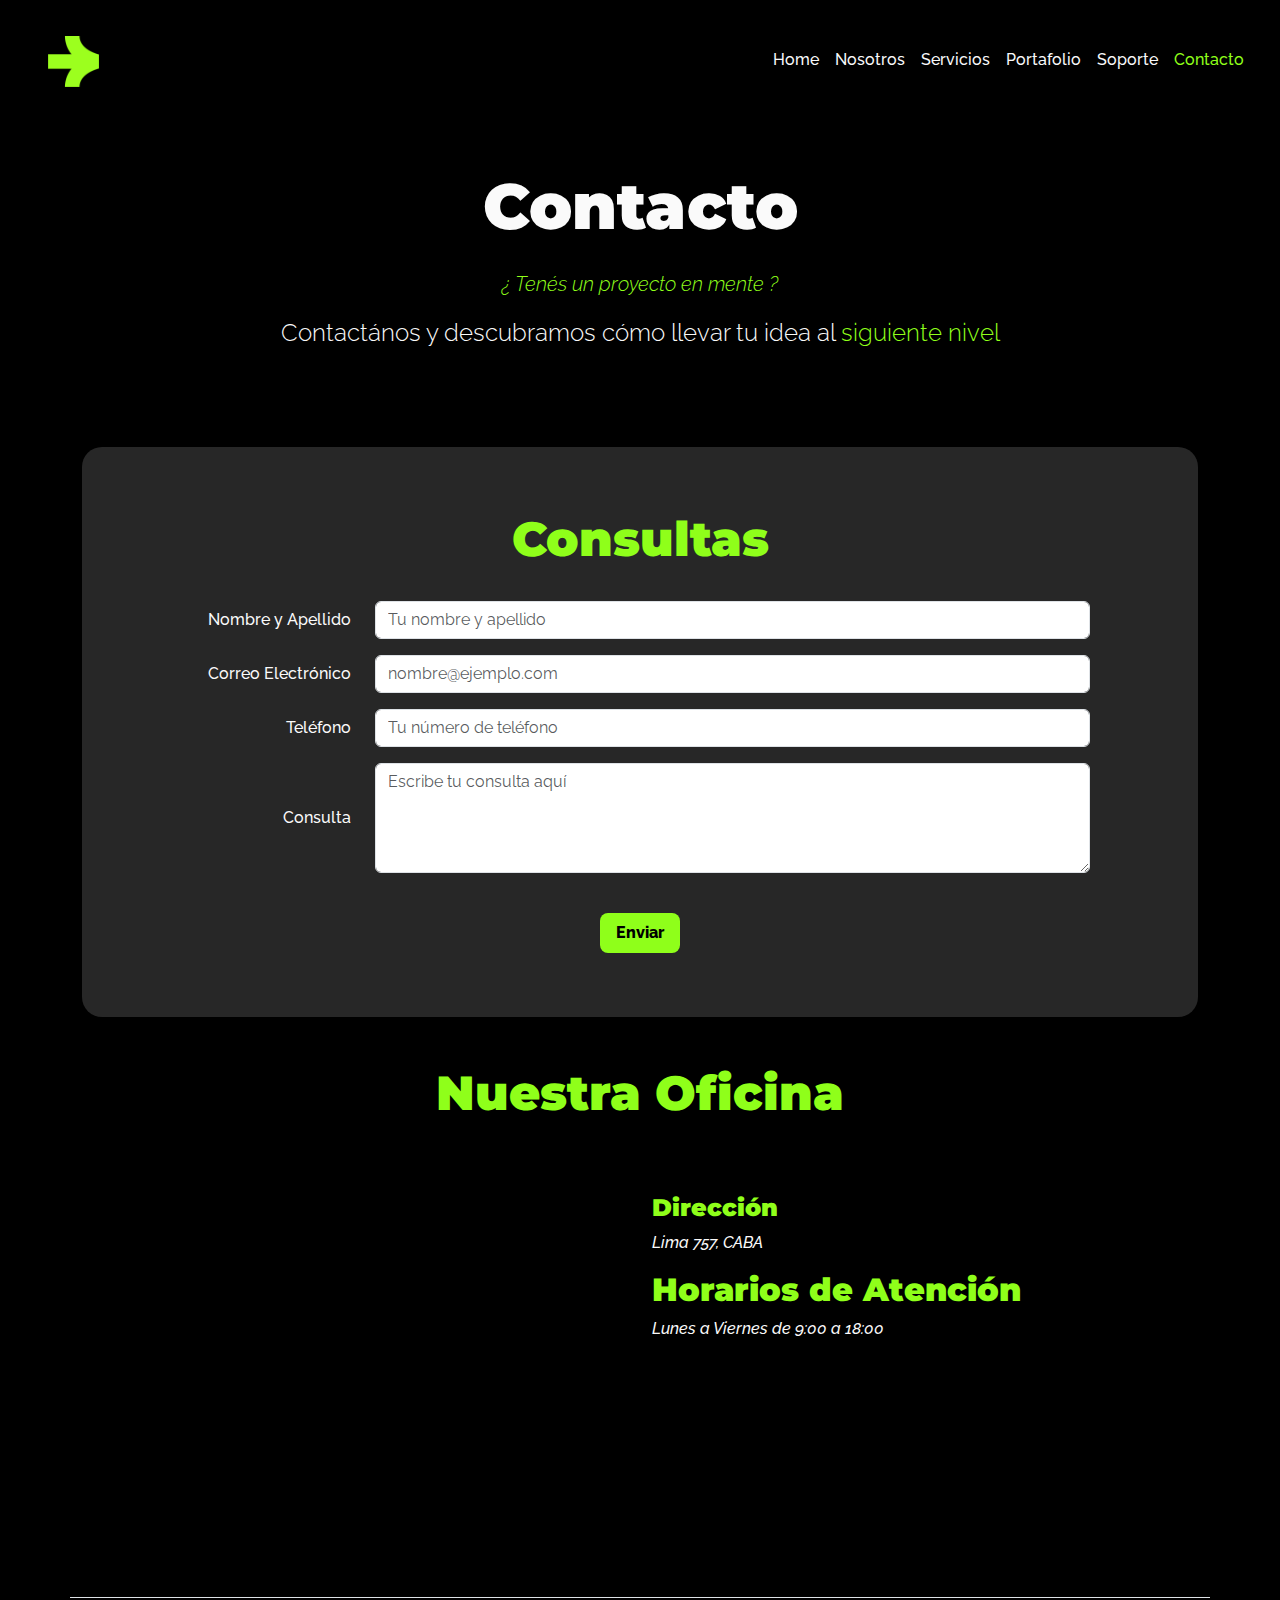
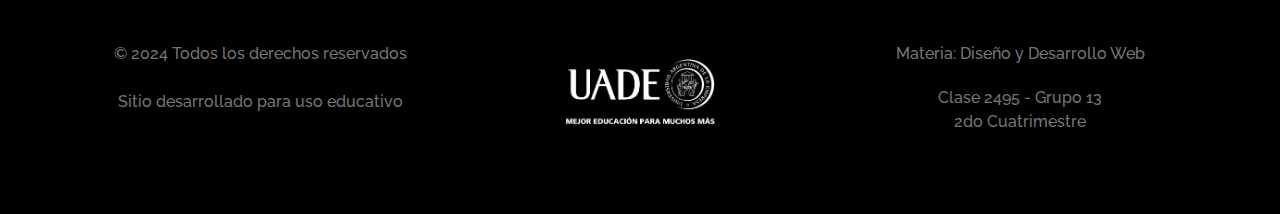
==== pages/contacto.html @ 20b03a07 "arreglo de los links de navegacion entre pags" ====
<!DOCTYPE html>
<html lang="es">
  <head>
    <meta charset="utf-8" />
    <meta name="viewport" content="width=device-width, initial-scale=1" />
    <title>Contacto</title>
    <link rel="shortcut icon" href="../assets/favicon-32x32.png" type="image/x-icon" />
    <link
      href="https://cdn.jsdelivr.net/npm/bootstrap@5.3.3/dist/css/bootstrap.min.css"
      rel="stylesheet"
      integrity="sha384-QWTKZyjpPEjISv5WaRU9OFeRpok6YctnYmDr5pNlyT2bRjXh0JMhjY6hW+ALEwIH"
      crossorigin="anonymous" />
    <link rel="preconnect" href="https://fonts.googleapis.com" />
    <link rel="preconnect" href="https://fonts.gstatic.com" crossorigin />
    <link
      href="https://fonts.googleapis.com/css2?family=Montserrat:ital,wght@0,100..900;1,100..900&family=Raleway:ital,wght@0,100..900;1,100..900&display=swap"
      rel="stylesheet" />
    <link rel="stylesheet" href="../styles/style.css" />
  </head>

  <body>
    <!-- NavBar -->

    <nav class="navbar navbar-expand-lg bg-dark">
      <div class="container-fluid">
        <a class="navbar-brand text-light ms-3" href="../index.html">
          <img src="../assets/logo.png" alt="Logo" class="logo d-inline-block align-text-top" />
        </a>
        <button
          class="navbar-toggler"
          type="button"
          data-bs-toggle="collapse"
          data-bs-target="#navbarNav"
          aria-controls="navbarNav"
          aria-expanded="false"
          aria-label="Toggle navigation">
          <span class="navbar-toggler-icon"></span>
        </button>
        <div class="collapse navbar-collapse" id="navbarNav">
          <ul class="navbar-nav justify-content-lg-end w-100">
            <li class="nav-item text-end text-lg-start">
              <a class="nav-link text-light" aria-current="page" href="../index.html">Home</a>
            </li>
            <li class="nav-item text-end text-lg-start">
              <a class="nav-link text-light" href="../pages/nosotros.html">Nosotros</a>
            </li>
            <li class="nav-item text-end text-lg-start">
              <a class="nav-link text-light" href="../pages/servicios.html">Servicios</a>
            </li>
            <li class="nav-item text-end text-lg-start">
              <a class="nav-link text-light" href="#">Portafolio</a>
            </li>
            <li class="nav-item text-end text-lg-start">
              <a class="nav-link text-light" href="#">Soporte</a>
            </li>
            <li class="nav-item text-end text-lg-start me-lg-3">
              <a class="nav-link active-page text-light" href="#">Contacto</a>
            </li>
          </ul>
        </div>
      </div>
    </nav>

    <main class="container my-5">
      <!-- TITLE -->
      <div class="row mb-5 mt-5">
        <div class="col text-center">
          <h1 class="display-3 montserrat-bold white">Contacto</h1>
          <p class="lead raleway-italic green d-lg-block mt-4">¿ Tenés un proyecto en mente ?</p>
          <p class="lead raleway white d-lg-block fs-4 mb-5">
            Contactános y descubramos cómo llevar tu idea al
            <span class="green">siguiente nivel</span>
          </p>
        </div>
      </div>

      <!-- FORM -->
      <div class="container mt-5 mb-5 p-3" style="background-color: rgba(128, 128, 128, 0.3); border-radius: 20px">
        <div class="row mb-4">
          <div class="col-12 text-center">
            <h2 class="display-5 montserrat-bold green mt-5">Consultas</h2>
          </div>
        </div>
        <form>
          <!-- Nombre y Apellido -->
          <div class="row mb-3">
            <div class="col-md-3 d-flex justify-content-md-end align-items-center">
              <label for="nombreApellido" class="form-label white mb-md-0">Nombre y Apellido</label>
            </div>
            <div class="col-md-8">
              <input type="text" class="form-control" id="nombreApellido" placeholder="Tu nombre y apellido" />
            </div>
          </div>

          <!-- Correo Electrónico -->
          <div class="row mb-3">
            <div class="col-md-3 d-flex justify-content-md-end align-items-center">
              <label for="correo" class="form-label white mb-md-0">Correo Electrónico</label>
            </div>
            <div class="col-md-8">
              <input type="email" class="form-control" id="correo" placeholder="nombre@ejemplo.com" />
            </div>
          </div>

          <!-- Teléfono -->
          <div class="row mb-3">
            <div class="col-md-3 d-flex justify-content-md-end align-items-center">
              <label for="telefono" class="form-label white mb-md-0">Teléfono</label>
            </div>
            <div class="col-md-8">
              <input type="tel" class="form-control" id="telefono" placeholder="Tu número de teléfono" />
            </div>
          </div>

          <!-- Consulta -->
          <div class="row mb-3">
            <div class="col-md-3 d-flex justify-content-md-end align-items-center">
              <label for="consulta" class="form-label white mb-md-0">Consulta</label>
            </div>
            <div class="col-md-8">
              <textarea class="form-control" id="consulta" rows="4" placeholder="Escribe tu consulta aquí"></textarea>
            </div>
          </div>

          <!-- Botón Enviar -->
          <div class="row">
            <div class="col-md-12 d-flex justify-content-center mt-2 mb-5">
              <button type="submit" class="btn btn-primary btn-lg fs-6 mt-3">Enviar</button>
            </div>
          </div>
        </form>
      </div>

      <!-- MAPA -->
      <div class="row">
        <div class="col-md-12 text-center mb-3">
          <h3 class="display-5 montserrat-bold green">Nuestra Oficina</h3>
        </div>
        <div class="col-md-6 mt-5 mb-5">
          <iframe
            src="https://www.google.com/maps/embed?pb=!1m18!1m12!1m3!1d3283.838982322623!2d-58.38446348499035!3d-34.60369288056479!2m3!1f0!2f0!3f0!3m2!1i1024!2i768!4f13.1!3m3!1m2!1s0x95bcc965f6a6b0e5%3A0x7f1a9f8f9c0f0eb5!2sLima%20757%2C%20C1073%20Cdad.%20Aut%C3%B3noma%20de%20Buenos%20Aires!5e0!3m2!1ses-419!2sar!4v1644939513139!5m2!1ses-419!2sar"
            width="100%"
            height="300"
            style="border: 0"
            allowfullscreen=""
            loading="lazy"
            referrerpolicy="no-referrer-when-downgrade"></iframe>
        </div>
        <div class="col-md-6 mt-5 mb-5">
          <h2 class="montserrat-bold green fs-4">Dirección</h2>
          <p class="raleway-italic white fs-6">Lima 757, CABA</p>

          <h2 class="montserrat-bold green fs-4u">Horarios de Atención</h2>
          <p class="raleway-italic white fs-6">Lunes a Viernes de 9:00 a 18:00</p>
        </div>
      </div>
    </main>

    <!-- footer -->

    <footer class="container py-3 my-5 border-top">
      <div class="row">
        <div class="col-md-4 order-1 order-md-1">
          <ul class="nav flex-column align-items-center mt-md-4">
            <li class="nav-item my-1">
              <p class="text-center text-body-secondary" style="color: #767676 !important">
                © 2024 Todos los derechos reservados
              </p>
            </li>
            <li class="nav-item my-1">
              <p class="text-center text-body-secondary" style="color: #767676 !important">
                Sitio desarrollado para uso educativo
              </p>
            </li>
          </ul>
        </div>

        <div class="col-md-4 d-flex align-items-center justify-content-center order-3 order-md-2 my-1 mt-md-4">
          <img class="img-fluid" src="../assets/logo_uade.png" alt="" style="max-width: 150px" />
        </div>

        <div class="col-md-4 order-2 order-md-3">
          <ul class="nav flex-column align-items-center mt-md-4">
            <li class="nav-item my-1">
              <p class="text-center text-body-secondary" style="color: #767676 !important">
                Materia: Diseño y Desarrollo Web
              </p>
            </li>
            <li class="nav-item">
              <p class="text-center text-body-secondary" style="color: #767676 !important">
                Clase 2495 - Grupo 13
                <br />
                2do Cuatrimestre
              </p>
            </li>
          </ul>
        </div>
      </div>
    </footer>

    <!-- script -->
    <script
      src="https://cdn.jsdelivr.net/npm/bootstrap@5.3.3/dist/js/bootstrap.bundle.min.js"
      integrity="sha384-YvpcrYf0tY3lHB60NNkmXc5s9fDVZLESaAA55NDzOxhy9GkcIdslK1eN7N6jIeHz"
      crossorigin="anonymous"></script>
  </body>
</html>
---- styles/style.css ----
/* FONTS */
.montserrat-bold {
    font-family: 'Montserrat', sans-serif;
    font-weight: 900;
}

.raleway-regular {
    font-family: 'Raleway', sans-serif;
    font-weight: 500;
}

.raleway-bold {
    font-family: 'Raleway', sans-serif;
    font-weight: 700;
}

.raleway-italic {
    font-family: 'Raleway', sans-serif;
    font-style: italic;
}

.justify-text {
    text-align: justify;
}

/* COLORS */

.white {
    color: rgb(250, 250, 250) !important;
}

.green {
    color: rgb(143, 255, 26) !important;
}

.active-page {
    color: rgb(143, 255, 26) !important;
}

/* NAVBAR */

.logo {
    width: 4vw;
    height: auto;
    transition: transform 0.4s ease;
    margin: 1em;
}

.logo:hover {
    animation: logo-rotate 0.4s infinite ease-in-out;
}


/* ANIMATION LOGO */
@keyframes logo-rotate {
    0% {
        transform: rotate(-10deg);
    }

    50% {
        transform: rotate(10deg);
    }

    100% {
        transform: rotate(-10deg);
    }
}

/* animacion underline */
.nav-link {
    text-decoration: none;
    position: relative;
    display: inline-block;
}

.nav-link::after {
    content: '';
    position: absolute;
    width: 0;
    height: 3px;
    bottom: 0;
    left: 0;
    background-color: rgb(143, 255, 26);
    transition: width 0.3s ease;
}

.nav-link:hover::after {
    width: 100%;
}

.navbar-toggler-icon {
    background-image: url("data:image/svg+xml,%3csvg xmlns='http://www.w3.org/2000/svg' viewBox='0 0 30 30'%3e%3cpath stroke='rgba(255, 255, 255, 0.5)' stroke-linecap='round' stroke-miterlimit='10' stroke-width='2' d='M4 7h22M4 15h22M4 23h22'/%3e%3c/svg%3e");
}


/* SECCION HOME */
body {
    background-color: black;
    font-family: "Raleway", sans-serif;
    font-weight: 500;
}

.bg-dark {
    background-color: black !important;
}

.img-fluid {
    max-width: 60%;
    height: auto;
}

.container-imagenes {
    flex: 0 0 50%;
}
.img-animation {
    transition: transform 0.3s ease-in-out, background-color 0.3s ease-in-out;
}

.img-animation:hover {
    filter: drop-shadow(0 0 1em rgb(143, 255, 26));
    transform: scale(1.2);
}

.impulsando-text {
    padding-right: 0;
    margin-bottom: 0;
    flex: 1;
}

.btn-primary {
    --bs-btn-bg: rgb(143, 255, 26);
    border: none;
    color: black;
    font-weight: 800;
    font-size: 0.8rem;
}

.btn-secondary {
    --bs-btn-bg: rgb(197, 197, 197);
    border: none;
    color: black;
    font-weight: 800;
    font-size: 0.8rem;
}

.btn:hover {
    background-color: black;
    border-color: chartreuse;
    color: chartreuse;
    box-shadow: 0 0 1em rgb(143, 255, 26);
}

.custom-size {
    max-width: 70%;
    height: auto;
}



/* SECCION NOSOTROS */
/* Titulo */
.hero {
    background-image: url('../assets/7.png');
    background-position: center;
    background-repeat: no-repeat;
    height: 40vh;
    position: relative;
    margin-top: 6em;
    margin-bottom: 6rem;
}

.hero .overlay {
    position: absolute;
    top: 50%;
    left: 50%;
    transform: translate(-50%, -50%);
    text-align: center;
    z-index: 2;
}

.hero::before {
    content: '';
    position: absolute;
    top: 0;
    left: 0;
    width: 100%;
    height: 100%;
    z-index: 1;
}

.imagen-container {
    width: 150px;
    height: 150px;
}

.container-nuestro-equipo {
    margin-top: 4em;
    margin-bottom: 4em;
}

.container-integrantes {
    background-color: rgba(90, 89, 89, 0.3);
    border-radius: 25px;
    /* box-shadow: 0 0 1em rgb(143, 255, 26); */
    padding: 3em;
}






/* MEDIA QUERIES */
@media (max-width: 992px) {
    h1 {
        font-size: 3.75rem !important;
    }
    .logo {
        width: 7vw;
    }
    .container-impulsando {
        flex-direction: column-reverse;
    }
    .custom-size {
        max-width: 50%!important;
        height: auto;
    }
    .container-integrantes {
        display: flex!important;
        flex-direction: column!important;
    }
    .integrantes-box {
        margin: 2em 0!important;
    }
}

@media (max-width: 768px) {
    .logo {
        width: 8vw;
    }
    .container-nuestro-equipo div h4 {
        padding: 1em;
    }
    .custom-size {
        max-width: 20%!important;
    }
    .integrantes-box {
        display: flex!important;
        flex-direction: column!important;
        align-items: center;
        margin-top: 0!important;
    }
    .col-2 {
        margin-bottom: 2em!important;
    }
    .container-integrantes {
        padding: 2em 0!important;
    }
}

/* @media (max-width: 480px) {
    .margin-paragraphs {
        padding-right: 1rem !important;
        padding-left: 1rem !important;
    }
} */
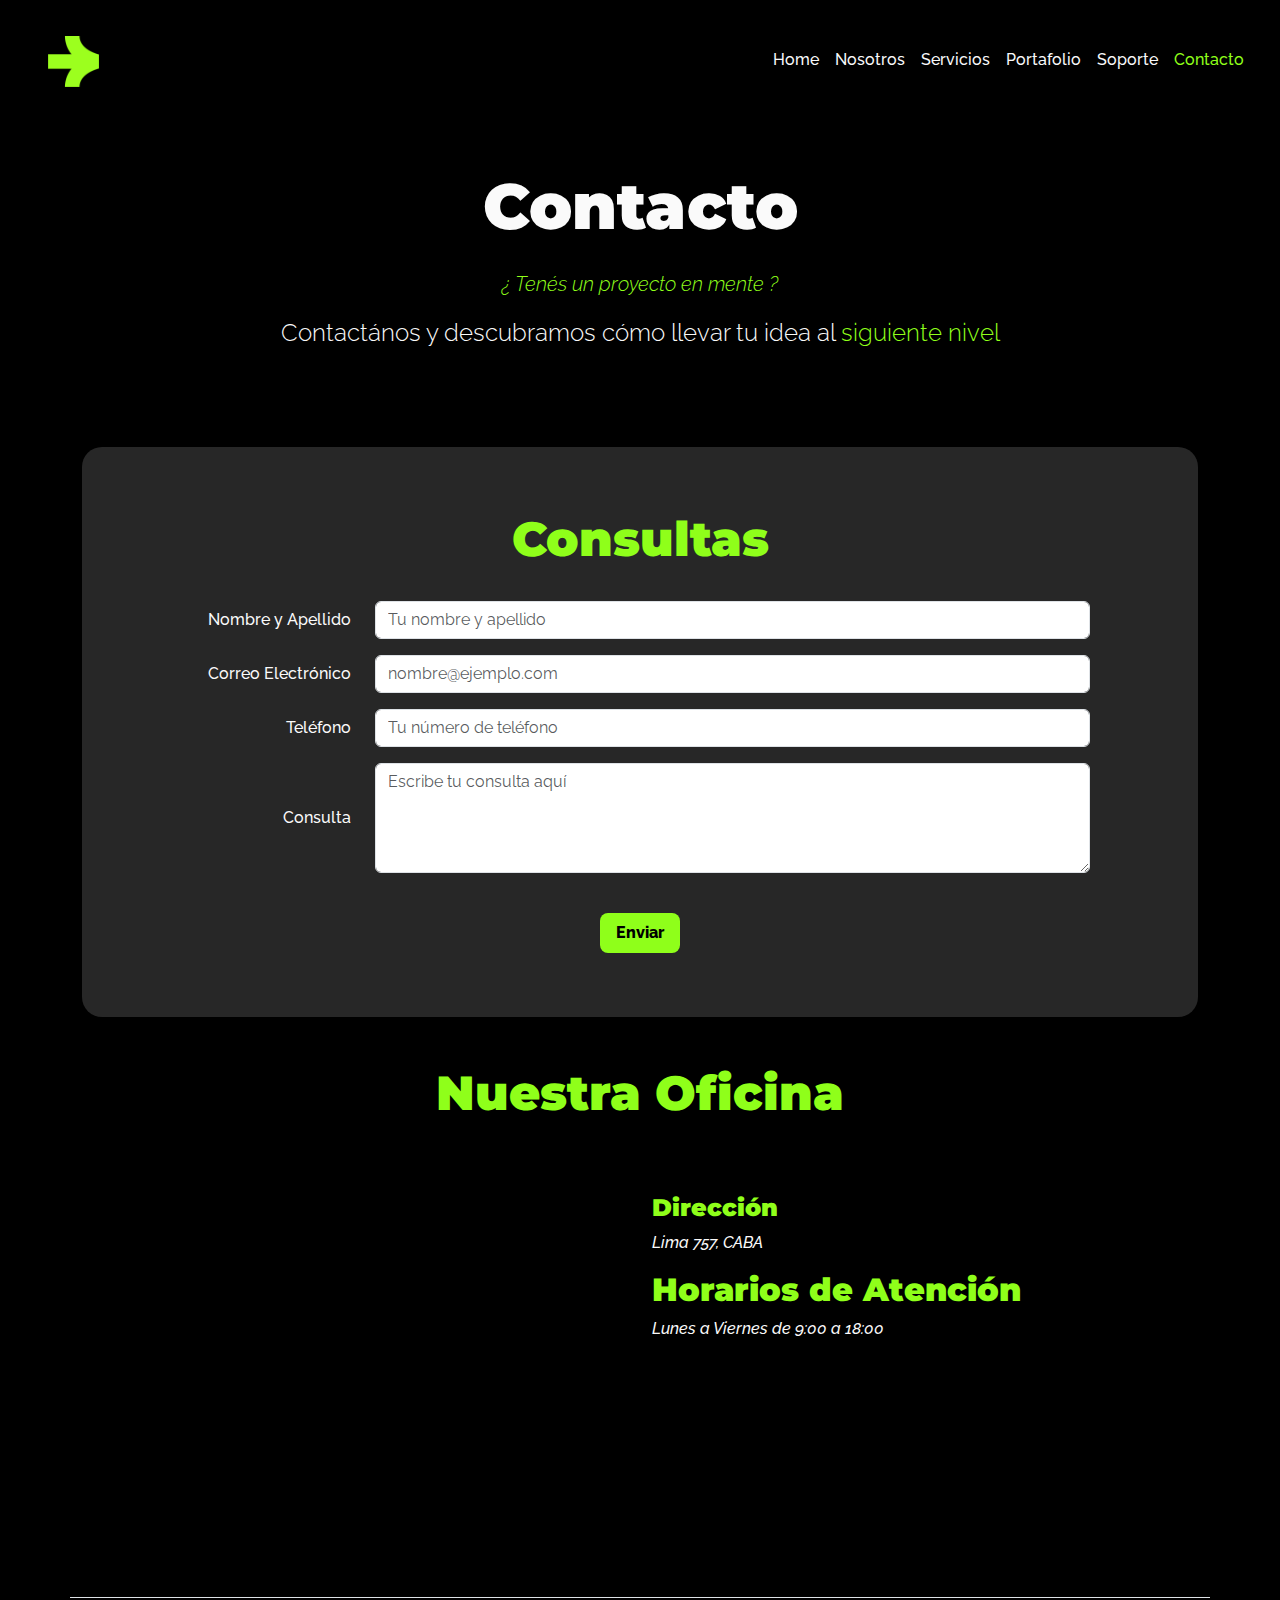
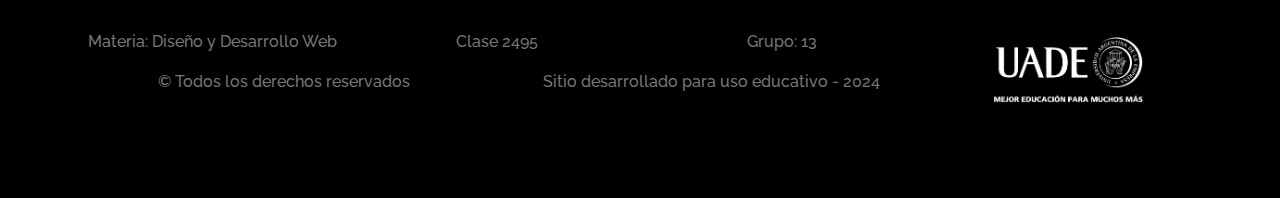
==== commit 1095d30b: "cambio de footer en todas las paginas" ====
--- a/pages/contacto.html
+++ b/pages/contacto.html
@@ -1,207 +1,198 @@
 <!DOCTYPE html>
 <html lang="es">
-  <head>
-    <meta charset="utf-8" />
-    <meta name="viewport" content="width=device-width, initial-scale=1" />
-    <title>Contacto</title>
-    <link rel="shortcut icon" href="../assets/favicon-32x32.png" type="image/x-icon" />
-    <link
-      href="https://cdn.jsdelivr.net/npm/bootstrap@5.3.3/dist/css/bootstrap.min.css"
-      rel="stylesheet"
-      integrity="sha384-QWTKZyjpPEjISv5WaRU9OFeRpok6YctnYmDr5pNlyT2bRjXh0JMhjY6hW+ALEwIH"
-      crossorigin="anonymous" />
-    <link rel="preconnect" href="https://fonts.googleapis.com" />
-    <link rel="preconnect" href="https://fonts.gstatic.com" crossorigin />
-    <link
-      href="https://fonts.googleapis.com/css2?family=Montserrat:ital,wght@0,100..900;1,100..900&family=Raleway:ital,wght@0,100..900;1,100..900&display=swap"
-      rel="stylesheet" />
-    <link rel="stylesheet" href="../styles/style.css" />
-  </head>
 
-  <body>
-    <!-- NavBar -->
+<head>
+  <meta charset="utf-8" />
+  <meta name="viewport" content="width=device-width, initial-scale=1" />
+  <title>Contacto</title>
+  <link rel="shortcut icon" href="../assets/favicon-32x32.png" type="image/x-icon" />
+  <link href="https://cdn.jsdelivr.net/npm/bootstrap@5.3.3/dist/css/bootstrap.min.css" rel="stylesheet"
+    integrity="sha384-QWTKZyjpPEjISv5WaRU9OFeRpok6YctnYmDr5pNlyT2bRjXh0JMhjY6hW+ALEwIH" crossorigin="anonymous" />
+  <link rel="preconnect" href="https://fonts.googleapis.com" />
+  <link rel="preconnect" href="https://fonts.gstatic.com" crossorigin />
+  <link
+    href="https://fonts.googleapis.com/css2?family=Montserrat:ital,wght@0,100..900;1,100..900&family=Raleway:ital,wght@0,100..900;1,100..900&display=swap"
+    rel="stylesheet" />
+  <link rel="stylesheet" href="../styles/style.css" />
+</head>
 
-    <nav class="navbar navbar-expand-lg bg-dark">
-      <div class="container-fluid">
-        <a class="navbar-brand text-light ms-3" href="../index.html">
-          <img src="../assets/logo.png" alt="Logo" class="logo d-inline-block align-text-top" />
-        </a>
-        <button
-          class="navbar-toggler"
-          type="button"
-          data-bs-toggle="collapse"
-          data-bs-target="#navbarNav"
-          aria-controls="navbarNav"
-          aria-expanded="false"
-          aria-label="Toggle navigation">
-          <span class="navbar-toggler-icon"></span>
-        </button>
-        <div class="collapse navbar-collapse" id="navbarNav">
-          <ul class="navbar-nav justify-content-lg-end w-100">
-            <li class="nav-item text-end text-lg-start">
-              <a class="nav-link text-light" aria-current="page" href="../index.html">Home</a>
-            </li>
-            <li class="nav-item text-end text-lg-start">
-              <a class="nav-link text-light" href="../pages/nosotros.html">Nosotros</a>
-            </li>
-            <li class="nav-item text-end text-lg-start">
-              <a class="nav-link text-light" href="../pages/servicios.html">Servicios</a>
-            </li>
-            <li class="nav-item text-end text-lg-start">
-              <a class="nav-link text-light" href="#">Portafolio</a>
-            </li>
-            <li class="nav-item text-end text-lg-start">
-              <a class="nav-link text-light" href="#">Soporte</a>
-            </li>
-            <li class="nav-item text-end text-lg-start me-lg-3">
-              <a class="nav-link active-page text-light" href="#">Contacto</a>
-            </li>
-          </ul>
+<body>
+  <!-- NavBar -->
+
+  <nav class="navbar navbar-expand-lg bg-dark">
+    <div class="container-fluid">
+      <a class="navbar-brand text-light ms-3" href="../index.html">
+        <img src="../assets/logo.png" alt="Logo" class="logo d-inline-block align-text-top" />
+      </a>
+      <button class="navbar-toggler" type="button" data-bs-toggle="collapse" data-bs-target="#navbarNav"
+        aria-controls="navbarNav" aria-expanded="false" aria-label="Toggle navigation">
+        <span class="navbar-toggler-icon"></span>
+      </button>
+      <div class="collapse navbar-collapse" id="navbarNav">
+        <ul class="navbar-nav justify-content-lg-end w-100">
+          <li class="nav-item text-end text-lg-start">
+            <a class="nav-link text-light" aria-current="page" href="../index.html">Home</a>
+          </li>
+          <li class="nav-item text-end text-lg-start">
+            <a class="nav-link text-light" href="../pages/nosotros.html">Nosotros</a>
+          </li>
+          <li class="nav-item text-end text-lg-start">
+            <a class="nav-link text-light" href="../pages/servicios.html">Servicios</a>
+          </li>
+          <li class="nav-item text-end text-lg-start">
+            <a class="nav-link text-light" href="../pages/portafolio.html">Portafolio</a>
+          </li>
+          <li class="nav-item text-end text-lg-start">
+            <a class="nav-link text-light" href="#">Soporte</a>
+          </li>
+          <li class="nav-item text-end text-lg-start me-lg-3">
+            <a class="nav-link active-page text-light" href="../pages/contacto.html">Contacto</a>
+          </li>
+        </ul>
+      </div>
+    </div>
+  </nav>
+
+  <main class="container my-5">
+    <!-- TITLE -->
+    <div class="row mb-5 mt-5">
+      <div class="col text-center">
+        <h1 class="display-3 montserrat-bold white">Contacto</h1>
+        <p class="lead raleway-italic green d-lg-block mt-4">¿ Tenés un proyecto en mente ?</p>
+        <p class="lead raleway white d-lg-block fs-4 mb-5">
+          Contactános y descubramos cómo llevar tu idea al
+          <span class="green">siguiente nivel</span>
+        </p>
+      </div>
+    </div>
+
+    <!-- FORM -->
+    <div class="container mt-5 mb-5 p-3" style="background-color: rgba(128, 128, 128, 0.3); border-radius: 20px">
+      <div class="row mb-4">
+        <div class="col-12 text-center">
+          <h2 class="display-5 montserrat-bold green mt-5">Consultas</h2>
         </div>
       </div>
-    </nav>
+      <form>
+        <!-- Nombre y Apellido -->
+        <div class="row mb-3">
+          <div class="col-md-3 d-flex justify-content-md-end align-items-center">
+            <label for="nombreApellido" class="form-label white mb-md-0">Nombre y Apellido</label>
+          </div>
+          <div class="col-md-8">
+            <input type="text" class="form-control" id="nombreApellido" placeholder="Tu nombre y apellido" />
+          </div>
+        </div>
 
-    <main class="container my-5">
-      <!-- TITLE -->
-      <div class="row mb-5 mt-5">
-        <div class="col text-center">
-          <h1 class="display-3 montserrat-bold white">Contacto</h1>
-          <p class="lead raleway-italic green d-lg-block mt-4">¿ Tenés un proyecto en mente ?</p>
-          <p class="lead raleway white d-lg-block fs-4 mb-5">
-            Contactános y descubramos cómo llevar tu idea al
-            <span class="green">siguiente nivel</span>
-          </p>
+        <!-- Correo Electrónico -->
+        <div class="row mb-3">
+          <div class="col-md-3 d-flex justify-content-md-end align-items-center">
+            <label for="correo" class="form-label white mb-md-0">Correo Electrónico</label>
+          </div>
+          <div class="col-md-8">
+            <input type="email" class="form-control" id="correo" placeholder="nombre@ejemplo.com" />
+          </div>
+        </div>
+
+        <!-- Teléfono -->
+        <div class="row mb-3">
+          <div class="col-md-3 d-flex justify-content-md-end align-items-center">
+            <label for="telefono" class="form-label white mb-md-0">Teléfono</label>
+          </div>
+          <div class="col-md-8">
+            <input type="tel" class="form-control" id="telefono" placeholder="Tu número de teléfono" />
+          </div>
+        </div>
+
+        <!-- Consulta -->
+        <div class="row mb-3">
+          <div class="col-md-3 d-flex justify-content-md-end align-items-center">
+            <label for="consulta" class="form-label white mb-md-0">Consulta</label>
+          </div>
+          <div class="col-md-8">
+            <textarea class="form-control" id="consulta" rows="4" placeholder="Escribe tu consulta aquí"></textarea>
+          </div>
+        </div>
+
+        <!-- Botón Enviar -->
+        <div class="row">
+          <div class="col-md-12 d-flex justify-content-center mt-2 mb-5">
+            <button type="submit" class="btn btn-primary btn-lg fs-6 mt-3">Enviar</button>
+          </div>
+        </div>
+      </form>
+    </div>
+
+    <!-- MAPA -->
+    <div class="row">
+      <div class="col-md-12 text-center mb-3">
+        <h3 class="display-5 montserrat-bold green">Nuestra Oficina</h3>
+      </div>
+      <div class="col-md-6 mt-5 mb-5">
+        <iframe
+          src="https://www.google.com/maps/embed?pb=!1m18!1m12!1m3!1d3283.838982322623!2d-58.38446348499035!3d-34.60369288056479!2m3!1f0!2f0!3f0!3m2!1i1024!2i768!4f13.1!3m3!1m2!1s0x95bcc965f6a6b0e5%3A0x7f1a9f8f9c0f0eb5!2sLima%20757%2C%20C1073%20Cdad.%20Aut%C3%B3noma%20de%20Buenos%20Aires!5e0!3m2!1ses-419!2sar!4v1644939513139!5m2!1ses-419!2sar"
+          width="100%" height="300" style="border: 0" allowfullscreen="" loading="lazy"
+          referrerpolicy="no-referrer-when-downgrade"></iframe>
+      </div>
+      <div class="col-md-6 mt-5 mb-5">
+        <h2 class="montserrat-bold green fs-4">Dirección</h2>
+        <p class="raleway-italic white fs-6">Lima 757, CABA</p>
+
+        <h2 class="montserrat-bold green fs-4u">Horarios de Atención</h2>
+        <p class="raleway-italic white fs-6">Lunes a Viernes de 9:00 a 18:00</p>
+      </div>
+    </div>
+  </main>
+
+  <!-- footer -->
+  <footer class="container py-3 my-5 border-top">
+    <div class="row mt-3">
+      <div class="col-md-9">
+        <div class="row text-center">
+          <div class="col-md-4">
+            <p class="text-body-secondary" style="color: #767676 !important;">
+              Materia: Diseño y Desarrollo Web
+            </p>
+          </div>
+          <div class="col-md-8">
+            <div class="row">
+              <div class="col-6 col-md-6 mb-0 mb-sm-0">
+                <p class="text-body-secondary" style="color: #767676 !important;">
+                  Clase 2495
+                </p>
+              </div>
+              <div class="col-6 col-md-6 mb-0 mb-sm-0">
+                <p class="text-body-secondary" style="color: #767676 !important;">
+                  Grupo: 13
+                </p>
+              </div>
+            </div>
+          </div>
+        </div>
+        <div class="row text-center">
+          <div class="col-md-6">
+            <p class="text-body-secondary" style="color: #767676 !important;">
+              © Todos los derechos reservados
+            </p>
+          </div>
+          <div class="col-md-6">
+            <p class="text-body-secondary" style="color: #767676 !important;">
+              Sitio desarrollado para uso educativo - 2024
+            </p>
+          </div>
         </div>
       </div>
+      <div class="col-md-3 d-flex align-items-center justify-content-center">
+        <img class="img-fluid" src="../assets/logo_uade.png" alt="logo-uade" style="max-width: 150px;" />
+      </div>
+    </div>
+        
+  </footer>
 
-      <!-- FORM -->
-      <div class="container mt-5 mb-5 p-3" style="background-color: rgba(128, 128, 128, 0.3); border-radius: 20px">
-        <div class="row mb-4">
-          <div class="col-12 text-center">
-            <h2 class="display-5 montserrat-bold green mt-5">Consultas</h2>
-          </div>
-        </div>
-        <form>
-          <!-- Nombre y Apellido -->
-          <div class="row mb-3">
-            <div class="col-md-3 d-flex justify-content-md-end align-items-center">
-              <label for="nombreApellido" class="form-label white mb-md-0">Nombre y Apellido</label>
-            </div>
-            <div class="col-md-8">
-              <input type="text" class="form-control" id="nombreApellido" placeholder="Tu nombre y apellido" />
-            </div>
-          </div>
+  <!-- script -->
+  <script src="https://cdn.jsdelivr.net/npm/bootstrap@5.3.3/dist/js/bootstrap.bundle.min.js"
+    integrity="sha384-YvpcrYf0tY3lHB60NNkmXc5s9fDVZLESaAA55NDzOxhy9GkcIdslK1eN7N6jIeHz"
+    crossorigin="anonymous"></script>
+</body>
 
-          <!-- Correo Electrónico -->
-          <div class="row mb-3">
-            <div class="col-md-3 d-flex justify-content-md-end align-items-center">
-              <label for="correo" class="form-label white mb-md-0">Correo Electrónico</label>
-            </div>
-            <div class="col-md-8">
-              <input type="email" class="form-control" id="correo" placeholder="nombre@ejemplo.com" />
-            </div>
-          </div>
-
-          <!-- Teléfono -->
-          <div class="row mb-3">
-            <div class="col-md-3 d-flex justify-content-md-end align-items-center">
-              <label for="telefono" class="form-label white mb-md-0">Teléfono</label>
-            </div>
-            <div class="col-md-8">
-              <input type="tel" class="form-control" id="telefono" placeholder="Tu número de teléfono" />
-            </div>
-          </div>
-
-          <!-- Consulta -->
-          <div class="row mb-3">
-            <div class="col-md-3 d-flex justify-content-md-end align-items-center">
-              <label for="consulta" class="form-label white mb-md-0">Consulta</label>
-            </div>
-            <div class="col-md-8">
-              <textarea class="form-control" id="consulta" rows="4" placeholder="Escribe tu consulta aquí"></textarea>
-            </div>
-          </div>
-
-          <!-- Botón Enviar -->
-          <div class="row">
-            <div class="col-md-12 d-flex justify-content-center mt-2 mb-5">
-              <button type="submit" class="btn btn-primary btn-lg fs-6 mt-3">Enviar</button>
-            </div>
-          </div>
-        </form>
-      </div>
-
-      <!-- MAPA -->
-      <div class="row">
-        <div class="col-md-12 text-center mb-3">
-          <h3 class="display-5 montserrat-bold green">Nuestra Oficina</h3>
-        </div>
-        <div class="col-md-6 mt-5 mb-5">
-          <iframe
-            src="https://www.google.com/maps/embed?pb=!1m18!1m12!1m3!1d3283.838982322623!2d-58.38446348499035!3d-34.60369288056479!2m3!1f0!2f0!3f0!3m2!1i1024!2i768!4f13.1!3m3!1m2!1s0x95bcc965f6a6b0e5%3A0x7f1a9f8f9c0f0eb5!2sLima%20757%2C%20C1073%20Cdad.%20Aut%C3%B3noma%20de%20Buenos%20Aires!5e0!3m2!1ses-419!2sar!4v1644939513139!5m2!1ses-419!2sar"
-            width="100%"
-            height="300"
-            style="border: 0"
-            allowfullscreen=""
-            loading="lazy"
-            referrerpolicy="no-referrer-when-downgrade"></iframe>
-        </div>
-        <div class="col-md-6 mt-5 mb-5">
-          <h2 class="montserrat-bold green fs-4">Dirección</h2>
-          <p class="raleway-italic white fs-6">Lima 757, CABA</p>
-
-          <h2 class="montserrat-bold green fs-4u">Horarios de Atención</h2>
-          <p class="raleway-italic white fs-6">Lunes a Viernes de 9:00 a 18:00</p>
-        </div>
-      </div>
-    </main>
-
-    <!-- footer -->
-
-    <footer class="container py-3 my-5 border-top">
-      <div class="row">
-        <div class="col-md-4 order-1 order-md-1">
-          <ul class="nav flex-column align-items-center mt-md-4">
-            <li class="nav-item my-1">
-              <p class="text-center text-body-secondary" style="color: #767676 !important">
-                © 2024 Todos los derechos reservados
-              </p>
-            </li>
-            <li class="nav-item my-1">
-              <p class="text-center text-body-secondary" style="color: #767676 !important">
-                Sitio desarrollado para uso educativo
-              </p>
-            </li>
-          </ul>
-        </div>
-
-        <div class="col-md-4 d-flex align-items-center justify-content-center order-3 order-md-2 my-1 mt-md-4">
-          <img class="img-fluid" src="../assets/logo_uade.png" alt="" style="max-width: 150px" />
-        </div>
-
-        <div class="col-md-4 order-2 order-md-3">
-          <ul class="nav flex-column align-items-center mt-md-4">
-            <li class="nav-item my-1">
-              <p class="text-center text-body-secondary" style="color: #767676 !important">
-                Materia: Diseño y Desarrollo Web
-              </p>
-            </li>
-            <li class="nav-item">
-              <p class="text-center text-body-secondary" style="color: #767676 !important">
-                Clase 2495 - Grupo 13
-                <br />
-                2do Cuatrimestre
-              </p>
-            </li>
-          </ul>
-        </div>
-      </div>
-    </footer>
-
-    <!-- script -->
-    <script
-      src="https://cdn.jsdelivr.net/npm/bootstrap@5.3.3/dist/js/bootstrap.bundle.min.js"
-      integrity="sha384-YvpcrYf0tY3lHB60NNkmXc5s9fDVZLESaAA55NDzOxhy9GkcIdslK1eN7N6jIeHz"
-      crossorigin="anonymous"></script>
-  </body>
-</html>
+</html>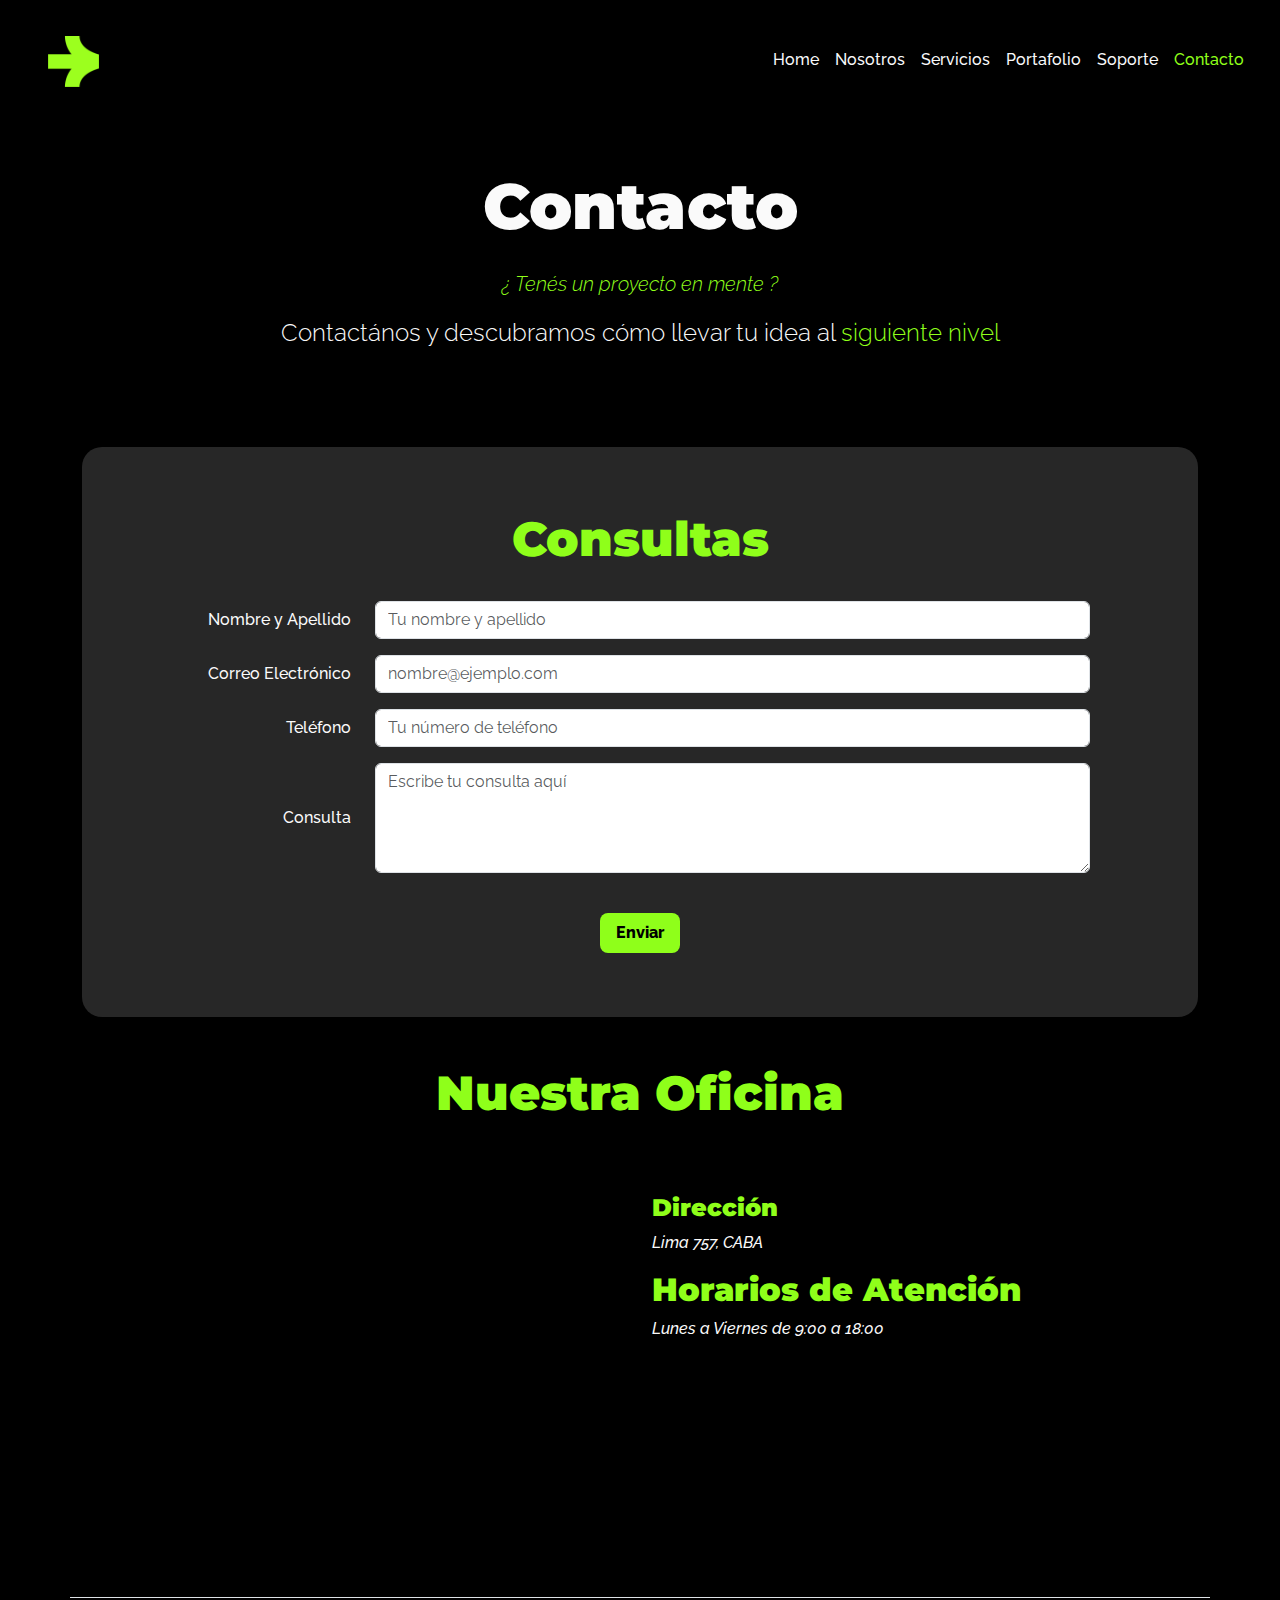
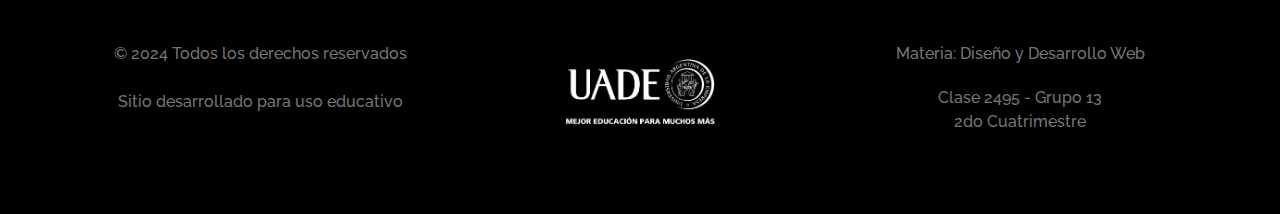
==== commit 42bb7d7e: "Se actualiza Portafolio" ====
--- a/pages/contacto.html
+++ b/pages/contacto.html
@@ -1,198 +1,207 @@
 <!DOCTYPE html>
 <html lang="es">
-
-<head>
-  <meta charset="utf-8" />
-  <meta name="viewport" content="width=device-width, initial-scale=1" />
-  <title>Contacto</title>
-  <link rel="shortcut icon" href="../assets/favicon-32x32.png" type="image/x-icon" />
-  <link href="https://cdn.jsdelivr.net/npm/bootstrap@5.3.3/dist/css/bootstrap.min.css" rel="stylesheet"
-    integrity="sha384-QWTKZyjpPEjISv5WaRU9OFeRpok6YctnYmDr5pNlyT2bRjXh0JMhjY6hW+ALEwIH" crossorigin="anonymous" />
-  <link rel="preconnect" href="https://fonts.googleapis.com" />
-  <link rel="preconnect" href="https://fonts.gstatic.com" crossorigin />
-  <link
-    href="https://fonts.googleapis.com/css2?family=Montserrat:ital,wght@0,100..900;1,100..900&family=Raleway:ital,wght@0,100..900;1,100..900&display=swap"
-    rel="stylesheet" />
-  <link rel="stylesheet" href="../styles/style.css" />
-</head>
-
-<body>
-  <!-- NavBar -->
-
-  <nav class="navbar navbar-expand-lg bg-dark">
-    <div class="container-fluid">
-      <a class="navbar-brand text-light ms-3" href="../index.html">
-        <img src="../assets/logo.png" alt="Logo" class="logo d-inline-block align-text-top" />
-      </a>
-      <button class="navbar-toggler" type="button" data-bs-toggle="collapse" data-bs-target="#navbarNav"
-        aria-controls="navbarNav" aria-expanded="false" aria-label="Toggle navigation">
-        <span class="navbar-toggler-icon"></span>
-      </button>
-      <div class="collapse navbar-collapse" id="navbarNav">
-        <ul class="navbar-nav justify-content-lg-end w-100">
-          <li class="nav-item text-end text-lg-start">
-            <a class="nav-link text-light" aria-current="page" href="../index.html">Home</a>
-          </li>
-          <li class="nav-item text-end text-lg-start">
-            <a class="nav-link text-light" href="../pages/nosotros.html">Nosotros</a>
-          </li>
-          <li class="nav-item text-end text-lg-start">
-            <a class="nav-link text-light" href="../pages/servicios.html">Servicios</a>
-          </li>
-          <li class="nav-item text-end text-lg-start">
-            <a class="nav-link text-light" href="../pages/portafolio.html">Portafolio</a>
-          </li>
-          <li class="nav-item text-end text-lg-start">
-            <a class="nav-link text-light" href="#">Soporte</a>
-          </li>
-          <li class="nav-item text-end text-lg-start me-lg-3">
-            <a class="nav-link active-page text-light" href="../pages/contacto.html">Contacto</a>
-          </li>
-        </ul>
-      </div>
-    </div>
-  </nav>
-
-  <main class="container my-5">
-    <!-- TITLE -->
-    <div class="row mb-5 mt-5">
-      <div class="col text-center">
-        <h1 class="display-3 montserrat-bold white">Contacto</h1>
-        <p class="lead raleway-italic green d-lg-block mt-4">¿ Tenés un proyecto en mente ?</p>
-        <p class="lead raleway white d-lg-block fs-4 mb-5">
-          Contactános y descubramos cómo llevar tu idea al
-          <span class="green">siguiente nivel</span>
-        </p>
-      </div>
-    </div>
-
-    <!-- FORM -->
-    <div class="container mt-5 mb-5 p-3" style="background-color: rgba(128, 128, 128, 0.3); border-radius: 20px">
-      <div class="row mb-4">
-        <div class="col-12 text-center">
-          <h2 class="display-5 montserrat-bold green mt-5">Consultas</h2>
-        </div>
-      </div>
-      <form>
-        <!-- Nombre y Apellido -->
-        <div class="row mb-3">
-          <div class="col-md-3 d-flex justify-content-md-end align-items-center">
-            <label for="nombreApellido" class="form-label white mb-md-0">Nombre y Apellido</label>
-          </div>
-          <div class="col-md-8">
-            <input type="text" class="form-control" id="nombreApellido" placeholder="Tu nombre y apellido" />
-          </div>
-        </div>
-
-        <!-- Correo Electrónico -->
-        <div class="row mb-3">
-          <div class="col-md-3 d-flex justify-content-md-end align-items-center">
-            <label for="correo" class="form-label white mb-md-0">Correo Electrónico</label>
-          </div>
-          <div class="col-md-8">
-            <input type="email" class="form-control" id="correo" placeholder="nombre@ejemplo.com" />
-          </div>
-        </div>
-
-        <!-- Teléfono -->
-        <div class="row mb-3">
-          <div class="col-md-3 d-flex justify-content-md-end align-items-center">
-            <label for="telefono" class="form-label white mb-md-0">Teléfono</label>
-          </div>
-          <div class="col-md-8">
-            <input type="tel" class="form-control" id="telefono" placeholder="Tu número de teléfono" />
-          </div>
-        </div>
-
-        <!-- Consulta -->
-        <div class="row mb-3">
-          <div class="col-md-3 d-flex justify-content-md-end align-items-center">
-            <label for="consulta" class="form-label white mb-md-0">Consulta</label>
-          </div>
-          <div class="col-md-8">
-            <textarea class="form-control" id="consulta" rows="4" placeholder="Escribe tu consulta aquí"></textarea>
-          </div>
-        </div>
-
-        <!-- Botón Enviar -->
-        <div class="row">
-          <div class="col-md-12 d-flex justify-content-center mt-2 mb-5">
-            <button type="submit" class="btn btn-primary btn-lg fs-6 mt-3">Enviar</button>
-          </div>
-        </div>
-      </form>
-    </div>
-
-    <!-- MAPA -->
-    <div class="row">
-      <div class="col-md-12 text-center mb-3">
-        <h3 class="display-5 montserrat-bold green">Nuestra Oficina</h3>
-      </div>
-      <div class="col-md-6 mt-5 mb-5">
-        <iframe
-          src="https://www.google.com/maps/embed?pb=!1m18!1m12!1m3!1d3283.838982322623!2d-58.38446348499035!3d-34.60369288056479!2m3!1f0!2f0!3f0!3m2!1i1024!2i768!4f13.1!3m3!1m2!1s0x95bcc965f6a6b0e5%3A0x7f1a9f8f9c0f0eb5!2sLima%20757%2C%20C1073%20Cdad.%20Aut%C3%B3noma%20de%20Buenos%20Aires!5e0!3m2!1ses-419!2sar!4v1644939513139!5m2!1ses-419!2sar"
-          width="100%" height="300" style="border: 0" allowfullscreen="" loading="lazy"
-          referrerpolicy="no-referrer-when-downgrade"></iframe>
-      </div>
-      <div class="col-md-6 mt-5 mb-5">
-        <h2 class="montserrat-bold green fs-4">Dirección</h2>
-        <p class="raleway-italic white fs-6">Lima 757, CABA</p>
-
-        <h2 class="montserrat-bold green fs-4u">Horarios de Atención</h2>
-        <p class="raleway-italic white fs-6">Lunes a Viernes de 9:00 a 18:00</p>
-      </div>
-    </div>
-  </main>
-
-  <!-- footer -->
-  <footer class="container py-3 my-5 border-top">
-    <div class="row mt-3">
-      <div class="col-md-9">
-        <div class="row text-center">
-          <div class="col-md-4">
-            <p class="text-body-secondary" style="color: #767676 !important;">
-              Materia: Diseño y Desarrollo Web
-            </p>
-          </div>
-          <div class="col-md-8">
-            <div class="row">
-              <div class="col-6 col-md-6 mb-0 mb-sm-0">
-                <p class="text-body-secondary" style="color: #767676 !important;">
-                  Clase 2495
-                </p>
-              </div>
-              <div class="col-6 col-md-6 mb-0 mb-sm-0">
-                <p class="text-body-secondary" style="color: #767676 !important;">
-                  Grupo: 13
-                </p>
-              </div>
-            </div>
-          </div>
-        </div>
-        <div class="row text-center">
-          <div class="col-md-6">
-            <p class="text-body-secondary" style="color: #767676 !important;">
-              © Todos los derechos reservados
-            </p>
-          </div>
-          <div class="col-md-6">
-            <p class="text-body-secondary" style="color: #767676 !important;">
-              Sitio desarrollado para uso educativo - 2024
-            </p>
-          </div>
-        </div>
-      </div>
-      <div class="col-md-3 d-flex align-items-center justify-content-center">
-        <img class="img-fluid" src="../assets/logo_uade.png" alt="logo-uade" style="max-width: 150px;" />
-      </div>
-    </div>
-        
-  </footer>
-
-  <!-- script -->
-  <script src="https://cdn.jsdelivr.net/npm/bootstrap@5.3.3/dist/js/bootstrap.bundle.min.js"
-    integrity="sha384-YvpcrYf0tY3lHB60NNkmXc5s9fDVZLESaAA55NDzOxhy9GkcIdslK1eN7N6jIeHz"
-    crossorigin="anonymous"></script>
-</body>
-
-</html>+  <head>
+    <meta charset="utf-8" />
+    <meta name="viewport" content="width=device-width, initial-scale=1" />
+    <title>Contacto</title>
+    <link rel="shortcut icon" href="../assets/favicon-32x32.png" type="image/x-icon" />
+    <link
+      href="https://cdn.jsdelivr.net/npm/bootstrap@5.3.3/dist/css/bootstrap.min.css"
+      rel="stylesheet"
+      integrity="sha384-QWTKZyjpPEjISv5WaRU9OFeRpok6YctnYmDr5pNlyT2bRjXh0JMhjY6hW+ALEwIH"
+      crossorigin="anonymous" />
+    <link rel="preconnect" href="https://fonts.googleapis.com" />
+    <link rel="preconnect" href="https://fonts.gstatic.com" crossorigin />
+    <link
+      href="https://fonts.googleapis.com/css2?family=Montserrat:ital,wght@0,100..900;1,100..900&family=Raleway:ital,wght@0,100..900;1,100..900&display=swap"
+      rel="stylesheet" />
+    <link rel="stylesheet" href="../styles/style.css" />
+  </head>
+
+  <body>
+    <!-- NavBar -->
+
+    <nav class="navbar navbar-expand-lg bg-dark">
+      <div class="container-fluid">
+        <a class="navbar-brand text-light ms-3" href="../index.html">
+          <img src="../assets/logo.png" alt="Logo" class="logo d-inline-block align-text-top" />
+        </a>
+        <button
+          class="navbar-toggler"
+          type="button"
+          data-bs-toggle="collapse"
+          data-bs-target="#navbarNav"
+          aria-controls="navbarNav"
+          aria-expanded="false"
+          aria-label="Toggle navigation">
+          <span class="navbar-toggler-icon"></span>
+        </button>
+        <div class="collapse navbar-collapse" id="navbarNav">
+          <ul class="navbar-nav justify-content-lg-end w-100">
+            <li class="nav-item text-end text-lg-start">
+              <a class="nav-link text-light" aria-current="page" href="../index.html">Home</a>
+            </li>
+            <li class="nav-item text-end text-lg-start">
+              <a class="nav-link text-light" href="../pages/nosotros.html">Nosotros</a>
+            </li>
+            <li class="nav-item text-end text-lg-start">
+              <a class="nav-link text-light" href="../pages/servicios.html">Servicios</a>
+            </li>
+            <li class="nav-item text-end text-lg-start">
+              <a class="nav-link text-light" href="../pages/portafolio.html">Portafolio</a>
+            </li>
+            <li class="nav-item text-end text-lg-start">
+              <a class="nav-link text-light" href="#">Soporte</a>
+            </li>
+            <li class="nav-item text-end text-lg-start me-lg-3">
+              <a class="nav-link active-page text-light" href="#">Contacto</a>
+            </li>
+          </ul>
+        </div>
+      </div>
+    </nav>
+
+    <main class="container my-5">
+      <!-- TITLE -->
+      <div class="row mb-5 mt-5">
+        <div class="col text-center">
+          <h1 class="display-3 montserrat-bold white">Contacto</h1>
+          <p class="lead raleway-italic green d-lg-block mt-4">¿ Tenés un proyecto en mente ?</p>
+          <p class="lead raleway white d-lg-block fs-4 mb-5">
+            Contactános y descubramos cómo llevar tu idea al
+            <span class="green">siguiente nivel</span>
+          </p>
+        </div>
+      </div>
+
+      <!-- FORM -->
+      <div class="container mt-5 mb-5 p-3" style="background-color: rgba(128, 128, 128, 0.3); border-radius: 20px">
+        <div class="row mb-4">
+          <div class="col-12 text-center">
+            <h2 class="display-5 montserrat-bold green mt-5">Consultas</h2>
+          </div>
+        </div>
+        <form>
+          <!-- Nombre y Apellido -->
+          <div class="row mb-3">
+            <div class="col-md-3 d-flex justify-content-md-end align-items-center">
+              <label for="nombreApellido" class="form-label white mb-md-0">Nombre y Apellido</label>
+            </div>
+            <div class="col-md-8">
+              <input type="text" class="form-control" id="nombreApellido" placeholder="Tu nombre y apellido" />
+            </div>
+          </div>
+
+          <!-- Correo Electrónico -->
+          <div class="row mb-3">
+            <div class="col-md-3 d-flex justify-content-md-end align-items-center">
+              <label for="correo" class="form-label white mb-md-0">Correo Electrónico</label>
+            </div>
+            <div class="col-md-8">
+              <input type="email" class="form-control" id="correo" placeholder="nombre@ejemplo.com" />
+            </div>
+          </div>
+
+          <!-- Teléfono -->
+          <div class="row mb-3">
+            <div class="col-md-3 d-flex justify-content-md-end align-items-center">
+              <label for="telefono" class="form-label white mb-md-0">Teléfono</label>
+            </div>
+            <div class="col-md-8">
+              <input type="tel" class="form-control" id="telefono" placeholder="Tu número de teléfono" />
+            </div>
+          </div>
+
+          <!-- Consulta -->
+          <div class="row mb-3">
+            <div class="col-md-3 d-flex justify-content-md-end align-items-center">
+              <label for="consulta" class="form-label white mb-md-0">Consulta</label>
+            </div>
+            <div class="col-md-8">
+              <textarea class="form-control" id="consulta" rows="4" placeholder="Escribe tu consulta aquí"></textarea>
+            </div>
+          </div>
+
+          <!-- Botón Enviar -->
+          <div class="row">
+            <div class="col-md-12 d-flex justify-content-center mt-2 mb-5">
+              <button type="submit" class="btn btn-primary btn-lg fs-6 mt-3">Enviar</button>
+            </div>
+          </div>
+        </form>
+      </div>
+
+      <!-- MAPA -->
+      <div class="row">
+        <div class="col-md-12 text-center mb-3">
+          <h3 class="display-5 montserrat-bold green">Nuestra Oficina</h3>
+        </div>
+        <div class="col-md-6 mt-5 mb-5">
+          <iframe
+            src="https://www.google.com/maps/embed?pb=!1m18!1m12!1m3!1d3283.838982322623!2d-58.38446348499035!3d-34.60369288056479!2m3!1f0!2f0!3f0!3m2!1i1024!2i768!4f13.1!3m3!1m2!1s0x95bcc965f6a6b0e5%3A0x7f1a9f8f9c0f0eb5!2sLima%20757%2C%20C1073%20Cdad.%20Aut%C3%B3noma%20de%20Buenos%20Aires!5e0!3m2!1ses-419!2sar!4v1644939513139!5m2!1ses-419!2sar"
+            width="100%"
+            height="300"
+            style="border: 0"
+            allowfullscreen=""
+            loading="lazy"
+            referrerpolicy="no-referrer-when-downgrade"></iframe>
+        </div>
+        <div class="col-md-6 mt-5 mb-5">
+          <h2 class="montserrat-bold green fs-4">Dirección</h2>
+          <p class="raleway-italic white fs-6">Lima 757, CABA</p>
+
+          <h2 class="montserrat-bold green fs-4u">Horarios de Atención</h2>
+          <p class="raleway-italic white fs-6">Lunes a Viernes de 9:00 a 18:00</p>
+        </div>
+      </div>
+    </main>
+
+    <!-- footer -->
+
+    <footer class="container py-3 my-5 border-top">
+      <div class="row">
+        <div class="col-md-4 order-1 order-md-1">
+          <ul class="nav flex-column align-items-center mt-md-4">
+            <li class="nav-item my-1">
+              <p class="text-center text-body-secondary" style="color: #767676 !important">
+                © 2024 Todos los derechos reservados
+              </p>
+            </li>
+            <li class="nav-item my-1">
+              <p class="text-center text-body-secondary" style="color: #767676 !important">
+                Sitio desarrollado para uso educativo
+              </p>
+            </li>
+          </ul>
+        </div>
+
+        <div class="col-md-4 d-flex align-items-center justify-content-center order-3 order-md-2 my-1 mt-md-4">
+          <img class="img-fluid" src="../assets/logo_uade.png" alt="" style="max-width: 150px" />
+        </div>
+
+        <div class="col-md-4 order-2 order-md-3">
+          <ul class="nav flex-column align-items-center mt-md-4">
+            <li class="nav-item my-1">
+              <p class="text-center text-body-secondary" style="color: #767676 !important">
+                Materia: Diseño y Desarrollo Web
+              </p>
+            </li>
+            <li class="nav-item">
+              <p class="text-center text-body-secondary" style="color: #767676 !important">
+                Clase 2495 - Grupo 13
+                <br />
+                2do Cuatrimestre
+              </p>
+            </li>
+          </ul>
+        </div>
+      </div>
+    </footer>
+
+    <!-- script -->
+    <script
+      src="https://cdn.jsdelivr.net/npm/bootstrap@5.3.3/dist/js/bootstrap.bundle.min.js"
+      integrity="sha384-YvpcrYf0tY3lHB60NNkmXc5s9fDVZLESaAA55NDzOxhy9GkcIdslK1eN7N6jIeHz"
+      crossorigin="anonymous"></script>
+  </body>
+</html>
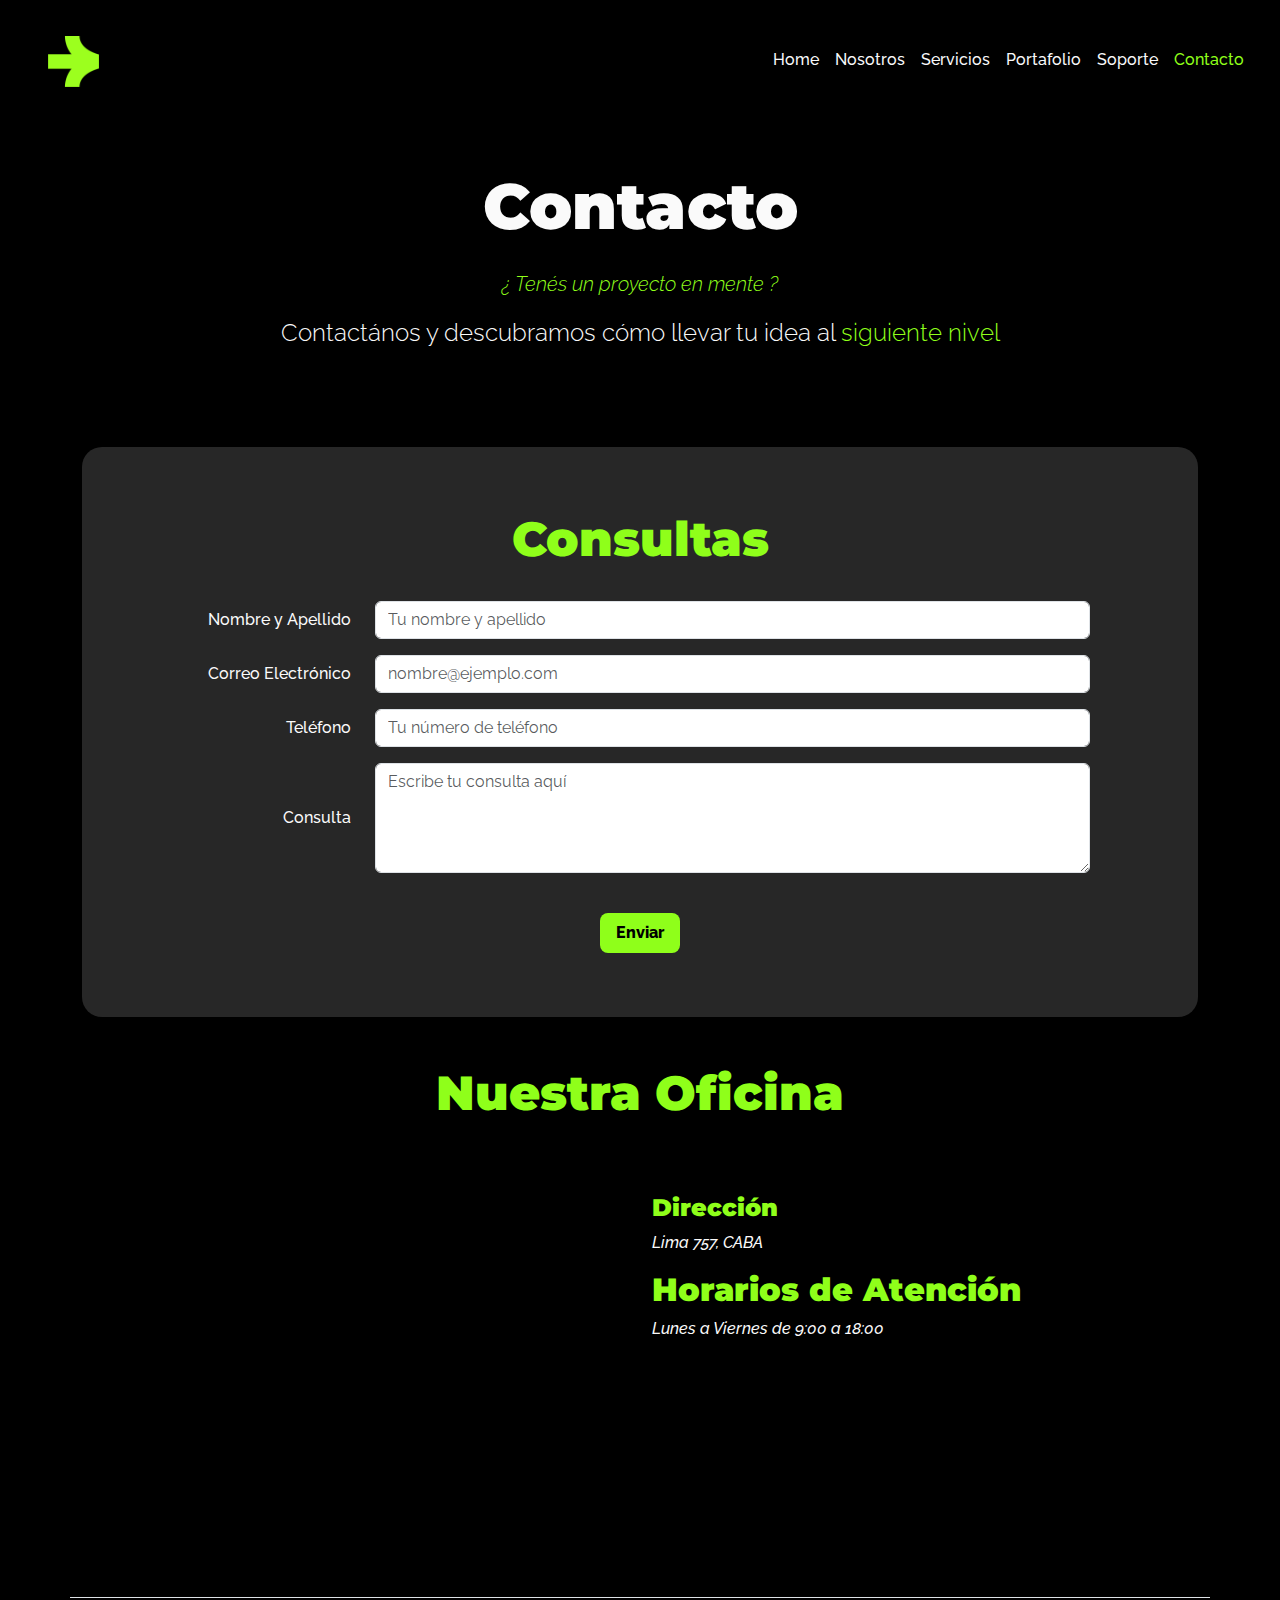
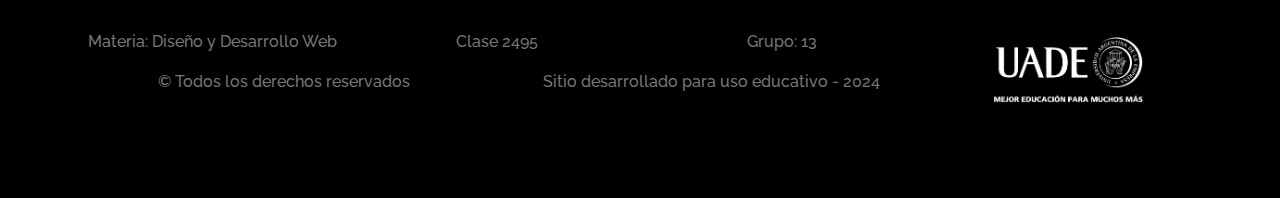
==== commit 324fa09a: "Se actualiza Portafolio" ====
--- a/pages/contacto.html
+++ b/pages/contacto.html
@@ -1,207 +1,198 @@
 <!DOCTYPE html>
 <html lang="es">
-  <head>
-    <meta charset="utf-8" />
-    <meta name="viewport" content="width=device-width, initial-scale=1" />
-    <title>Contacto</title>
-    <link rel="shortcut icon" href="../assets/favicon-32x32.png" type="image/x-icon" />
-    <link
-      href="https://cdn.jsdelivr.net/npm/bootstrap@5.3.3/dist/css/bootstrap.min.css"
-      rel="stylesheet"
-      integrity="sha384-QWTKZyjpPEjISv5WaRU9OFeRpok6YctnYmDr5pNlyT2bRjXh0JMhjY6hW+ALEwIH"
-      crossorigin="anonymous" />
-    <link rel="preconnect" href="https://fonts.googleapis.com" />
-    <link rel="preconnect" href="https://fonts.gstatic.com" crossorigin />
-    <link
-      href="https://fonts.googleapis.com/css2?family=Montserrat:ital,wght@0,100..900;1,100..900&family=Raleway:ital,wght@0,100..900;1,100..900&display=swap"
-      rel="stylesheet" />
-    <link rel="stylesheet" href="../styles/style.css" />
-  </head>
 
-  <body>
-    <!-- NavBar -->
+<head>
+  <meta charset="utf-8" />
+  <meta name="viewport" content="width=device-width, initial-scale=1" />
+  <title>Contacto</title>
+  <link rel="shortcut icon" href="../assets/favicon-32x32.png" type="image/x-icon" />
+  <link href="https://cdn.jsdelivr.net/npm/bootstrap@5.3.3/dist/css/bootstrap.min.css" rel="stylesheet"
+    integrity="sha384-QWTKZyjpPEjISv5WaRU9OFeRpok6YctnYmDr5pNlyT2bRjXh0JMhjY6hW+ALEwIH" crossorigin="anonymous" />
+  <link rel="preconnect" href="https://fonts.googleapis.com" />
+  <link rel="preconnect" href="https://fonts.gstatic.com" crossorigin />
+  <link
+    href="https://fonts.googleapis.com/css2?family=Montserrat:ital,wght@0,100..900;1,100..900&family=Raleway:ital,wght@0,100..900;1,100..900&display=swap"
+    rel="stylesheet" />
+  <link rel="stylesheet" href="../styles/style.css" />
+</head>
 
-    <nav class="navbar navbar-expand-lg bg-dark">
-      <div class="container-fluid">
-        <a class="navbar-brand text-light ms-3" href="../index.html">
-          <img src="../assets/logo.png" alt="Logo" class="logo d-inline-block align-text-top" />
-        </a>
-        <button
-          class="navbar-toggler"
-          type="button"
-          data-bs-toggle="collapse"
-          data-bs-target="#navbarNav"
-          aria-controls="navbarNav"
-          aria-expanded="false"
-          aria-label="Toggle navigation">
-          <span class="navbar-toggler-icon"></span>
-        </button>
-        <div class="collapse navbar-collapse" id="navbarNav">
-          <ul class="navbar-nav justify-content-lg-end w-100">
-            <li class="nav-item text-end text-lg-start">
-              <a class="nav-link text-light" aria-current="page" href="../index.html">Home</a>
-            </li>
-            <li class="nav-item text-end text-lg-start">
-              <a class="nav-link text-light" href="../pages/nosotros.html">Nosotros</a>
-            </li>
-            <li class="nav-item text-end text-lg-start">
-              <a class="nav-link text-light" href="../pages/servicios.html">Servicios</a>
-            </li>
-            <li class="nav-item text-end text-lg-start">
-              <a class="nav-link text-light" href="../pages/portafolio.html">Portafolio</a>
-            </li>
-            <li class="nav-item text-end text-lg-start">
-              <a class="nav-link text-light" href="#">Soporte</a>
-            </li>
-            <li class="nav-item text-end text-lg-start me-lg-3">
-              <a class="nav-link active-page text-light" href="#">Contacto</a>
-            </li>
-          </ul>
+<body>
+  <!-- NavBar -->
+
+  <nav class="navbar navbar-expand-lg bg-dark">
+    <div class="container-fluid">
+      <a class="navbar-brand text-light ms-3" href="../index.html">
+        <img src="../assets/logo.png" alt="Logo" class="logo d-inline-block align-text-top" />
+      </a>
+      <button class="navbar-toggler" type="button" data-bs-toggle="collapse" data-bs-target="#navbarNav"
+        aria-controls="navbarNav" aria-expanded="false" aria-label="Toggle navigation">
+        <span class="navbar-toggler-icon"></span>
+      </button>
+      <div class="collapse navbar-collapse" id="navbarNav">
+        <ul class="navbar-nav justify-content-lg-end w-100">
+          <li class="nav-item text-end text-lg-start">
+            <a class="nav-link text-light" aria-current="page" href="../index.html">Home</a>
+          </li>
+          <li class="nav-item text-end text-lg-start">
+            <a class="nav-link text-light" href="../pages/nosotros.html">Nosotros</a>
+          </li>
+          <li class="nav-item text-end text-lg-start">
+            <a class="nav-link text-light" href="../pages/servicios.html">Servicios</a>
+          </li>
+          <li class="nav-item text-end text-lg-start">
+            <a class="nav-link text-light" href="../pages/portafolio.html">Portafolio</a>
+          </li>
+          <li class="nav-item text-end text-lg-start">
+            <a class="nav-link text-light" href="#">Soporte</a>
+          </li>
+          <li class="nav-item text-end text-lg-start me-lg-3">
+            <a class="nav-link active-page text-light" href="../pages/contacto.html">Contacto</a>
+          </li>
+        </ul>
+      </div>
+    </div>
+  </nav>
+
+  <main class="container my-5">
+    <!-- TITLE -->
+    <div class="row mb-5 mt-5">
+      <div class="col text-center">
+        <h1 class="display-3 montserrat-bold white">Contacto</h1>
+        <p class="lead raleway-italic green d-lg-block mt-4">¿ Tenés un proyecto en mente ?</p>
+        <p class="lead raleway white d-lg-block fs-4 mb-5">
+          Contactános y descubramos cómo llevar tu idea al
+          <span class="green">siguiente nivel</span>
+        </p>
+      </div>
+    </div>
+
+    <!-- FORM -->
+    <div class="container mt-5 mb-5 p-3" style="background-color: rgba(128, 128, 128, 0.3); border-radius: 20px">
+      <div class="row mb-4">
+        <div class="col-12 text-center">
+          <h2 class="display-5 montserrat-bold green mt-5">Consultas</h2>
         </div>
       </div>
-    </nav>
+      <form>
+        <!-- Nombre y Apellido -->
+        <div class="row mb-3">
+          <div class="col-md-3 d-flex justify-content-md-end align-items-center">
+            <label for="nombreApellido" class="form-label white mb-md-0">Nombre y Apellido</label>
+          </div>
+          <div class="col-md-8">
+            <input type="text" class="form-control" id="nombreApellido" placeholder="Tu nombre y apellido" />
+          </div>
+        </div>
 
-    <main class="container my-5">
-      <!-- TITLE -->
-      <div class="row mb-5 mt-5">
-        <div class="col text-center">
-          <h1 class="display-3 montserrat-bold white">Contacto</h1>
-          <p class="lead raleway-italic green d-lg-block mt-4">¿ Tenés un proyecto en mente ?</p>
-          <p class="lead raleway white d-lg-block fs-4 mb-5">
-            Contactános y descubramos cómo llevar tu idea al
-            <span class="green">siguiente nivel</span>
-          </p>
+        <!-- Correo Electrónico -->
+        <div class="row mb-3">
+          <div class="col-md-3 d-flex justify-content-md-end align-items-center">
+            <label for="correo" class="form-label white mb-md-0">Correo Electrónico</label>
+          </div>
+          <div class="col-md-8">
+            <input type="email" class="form-control" id="correo" placeholder="nombre@ejemplo.com" />
+          </div>
+        </div>
+
+        <!-- Teléfono -->
+        <div class="row mb-3">
+          <div class="col-md-3 d-flex justify-content-md-end align-items-center">
+            <label for="telefono" class="form-label white mb-md-0">Teléfono</label>
+          </div>
+          <div class="col-md-8">
+            <input type="tel" class="form-control" id="telefono" placeholder="Tu número de teléfono" />
+          </div>
+        </div>
+
+        <!-- Consulta -->
+        <div class="row mb-3">
+          <div class="col-md-3 d-flex justify-content-md-end align-items-center">
+            <label for="consulta" class="form-label white mb-md-0">Consulta</label>
+          </div>
+          <div class="col-md-8">
+            <textarea class="form-control" id="consulta" rows="4" placeholder="Escribe tu consulta aquí"></textarea>
+          </div>
+        </div>
+
+        <!-- Botón Enviar -->
+        <div class="row">
+          <div class="col-md-12 d-flex justify-content-center mt-2 mb-5">
+            <button type="submit" class="btn btn-primary btn-lg fs-6 mt-3">Enviar</button>
+          </div>
+        </div>
+      </form>
+    </div>
+
+    <!-- MAPA -->
+    <div class="row">
+      <div class="col-md-12 text-center mb-3">
+        <h3 class="display-5 montserrat-bold green">Nuestra Oficina</h3>
+      </div>
+      <div class="col-md-6 mt-5 mb-5">
+        <iframe
+          src="https://www.google.com/maps/embed?pb=!1m18!1m12!1m3!1d3283.838982322623!2d-58.38446348499035!3d-34.60369288056479!2m3!1f0!2f0!3f0!3m2!1i1024!2i768!4f13.1!3m3!1m2!1s0x95bcc965f6a6b0e5%3A0x7f1a9f8f9c0f0eb5!2sLima%20757%2C%20C1073%20Cdad.%20Aut%C3%B3noma%20de%20Buenos%20Aires!5e0!3m2!1ses-419!2sar!4v1644939513139!5m2!1ses-419!2sar"
+          width="100%" height="300" style="border: 0" allowfullscreen="" loading="lazy"
+          referrerpolicy="no-referrer-when-downgrade"></iframe>
+      </div>
+      <div class="col-md-6 mt-5 mb-5">
+        <h2 class="montserrat-bold green fs-4">Dirección</h2>
+        <p class="raleway-italic white fs-6">Lima 757, CABA</p>
+
+        <h2 class="montserrat-bold green fs-4u">Horarios de Atención</h2>
+        <p class="raleway-italic white fs-6">Lunes a Viernes de 9:00 a 18:00</p>
+      </div>
+    </div>
+  </main>
+
+  <!-- footer -->
+  <footer class="container py-3 my-5 border-top">
+    <div class="row mt-3">
+      <div class="col-md-9">
+        <div class="row text-center">
+          <div class="col-md-4">
+            <p class="text-body-secondary" style="color: #767676 !important;">
+              Materia: Diseño y Desarrollo Web
+            </p>
+          </div>
+          <div class="col-md-8">
+            <div class="row">
+              <div class="col-6 col-md-6 mb-0 mb-sm-0">
+                <p class="text-body-secondary" style="color: #767676 !important;">
+                  Clase 2495
+                </p>
+              </div>
+              <div class="col-6 col-md-6 mb-0 mb-sm-0">
+                <p class="text-body-secondary" style="color: #767676 !important;">
+                  Grupo: 13
+                </p>
+              </div>
+            </div>
+          </div>
+        </div>
+        <div class="row text-center">
+          <div class="col-md-6">
+            <p class="text-body-secondary" style="color: #767676 !important;">
+              © Todos los derechos reservados
+            </p>
+          </div>
+          <div class="col-md-6">
+            <p class="text-body-secondary" style="color: #767676 !important;">
+              Sitio desarrollado para uso educativo - 2024
+            </p>
+          </div>
         </div>
       </div>
+      <div class="col-md-3 d-flex align-items-center justify-content-center">
+        <img class="img-fluid" src="../assets/logo_uade.png" alt="logo-uade" style="max-width: 150px;" />
+      </div>
+    </div>
+        
+  </footer>
 
-      <!-- FORM -->
-      <div class="container mt-5 mb-5 p-3" style="background-color: rgba(128, 128, 128, 0.3); border-radius: 20px">
-        <div class="row mb-4">
-          <div class="col-12 text-center">
-            <h2 class="display-5 montserrat-bold green mt-5">Consultas</h2>
-          </div>
-        </div>
-        <form>
-          <!-- Nombre y Apellido -->
-          <div class="row mb-3">
-            <div class="col-md-3 d-flex justify-content-md-end align-items-center">
-              <label for="nombreApellido" class="form-label white mb-md-0">Nombre y Apellido</label>
-            </div>
-            <div class="col-md-8">
-              <input type="text" class="form-control" id="nombreApellido" placeholder="Tu nombre y apellido" />
-            </div>
-          </div>
+  <!-- script -->
+  <script src="https://cdn.jsdelivr.net/npm/bootstrap@5.3.3/dist/js/bootstrap.bundle.min.js"
+    integrity="sha384-YvpcrYf0tY3lHB60NNkmXc5s9fDVZLESaAA55NDzOxhy9GkcIdslK1eN7N6jIeHz"
+    crossorigin="anonymous"></script>
+</body>
 
-          <!-- Correo Electrónico -->
-          <div class="row mb-3">
-            <div class="col-md-3 d-flex justify-content-md-end align-items-center">
-              <label for="correo" class="form-label white mb-md-0">Correo Electrónico</label>
-            </div>
-            <div class="col-md-8">
-              <input type="email" class="form-control" id="correo" placeholder="nombre@ejemplo.com" />
-            </div>
-          </div>
-
-          <!-- Teléfono -->
-          <div class="row mb-3">
-            <div class="col-md-3 d-flex justify-content-md-end align-items-center">
-              <label for="telefono" class="form-label white mb-md-0">Teléfono</label>
-            </div>
-            <div class="col-md-8">
-              <input type="tel" class="form-control" id="telefono" placeholder="Tu número de teléfono" />
-            </div>
-          </div>
-
-          <!-- Consulta -->
-          <div class="row mb-3">
-            <div class="col-md-3 d-flex justify-content-md-end align-items-center">
-              <label for="consulta" class="form-label white mb-md-0">Consulta</label>
-            </div>
-            <div class="col-md-8">
-              <textarea class="form-control" id="consulta" rows="4" placeholder="Escribe tu consulta aquí"></textarea>
-            </div>
-          </div>
-
-          <!-- Botón Enviar -->
-          <div class="row">
-            <div class="col-md-12 d-flex justify-content-center mt-2 mb-5">
-              <button type="submit" class="btn btn-primary btn-lg fs-6 mt-3">Enviar</button>
-            </div>
-          </div>
-        </form>
-      </div>
-
-      <!-- MAPA -->
-      <div class="row">
-        <div class="col-md-12 text-center mb-3">
-          <h3 class="display-5 montserrat-bold green">Nuestra Oficina</h3>
-        </div>
-        <div class="col-md-6 mt-5 mb-5">
-          <iframe
-            src="https://www.google.com/maps/embed?pb=!1m18!1m12!1m3!1d3283.838982322623!2d-58.38446348499035!3d-34.60369288056479!2m3!1f0!2f0!3f0!3m2!1i1024!2i768!4f13.1!3m3!1m2!1s0x95bcc965f6a6b0e5%3A0x7f1a9f8f9c0f0eb5!2sLima%20757%2C%20C1073%20Cdad.%20Aut%C3%B3noma%20de%20Buenos%20Aires!5e0!3m2!1ses-419!2sar!4v1644939513139!5m2!1ses-419!2sar"
-            width="100%"
-            height="300"
-            style="border: 0"
-            allowfullscreen=""
-            loading="lazy"
-            referrerpolicy="no-referrer-when-downgrade"></iframe>
-        </div>
-        <div class="col-md-6 mt-5 mb-5">
-          <h2 class="montserrat-bold green fs-4">Dirección</h2>
-          <p class="raleway-italic white fs-6">Lima 757, CABA</p>
-
-          <h2 class="montserrat-bold green fs-4u">Horarios de Atención</h2>
-          <p class="raleway-italic white fs-6">Lunes a Viernes de 9:00 a 18:00</p>
-        </div>
-      </div>
-    </main>
-
-    <!-- footer -->
-
-    <footer class="container py-3 my-5 border-top">
-      <div class="row">
-        <div class="col-md-4 order-1 order-md-1">
-          <ul class="nav flex-column align-items-center mt-md-4">
-            <li class="nav-item my-1">
-              <p class="text-center text-body-secondary" style="color: #767676 !important">
-                © 2024 Todos los derechos reservados
-              </p>
-            </li>
-            <li class="nav-item my-1">
-              <p class="text-center text-body-secondary" style="color: #767676 !important">
-                Sitio desarrollado para uso educativo
-              </p>
-            </li>
-          </ul>
-        </div>
-
-        <div class="col-md-4 d-flex align-items-center justify-content-center order-3 order-md-2 my-1 mt-md-4">
-          <img class="img-fluid" src="../assets/logo_uade.png" alt="" style="max-width: 150px" />
-        </div>
-
-        <div class="col-md-4 order-2 order-md-3">
-          <ul class="nav flex-column align-items-center mt-md-4">
-            <li class="nav-item my-1">
-              <p class="text-center text-body-secondary" style="color: #767676 !important">
-                Materia: Diseño y Desarrollo Web
-              </p>
-            </li>
-            <li class="nav-item">
-              <p class="text-center text-body-secondary" style="color: #767676 !important">
-                Clase 2495 - Grupo 13
-                <br />
-                2do Cuatrimestre
-              </p>
-            </li>
-          </ul>
-        </div>
-      </div>
-    </footer>
-
-    <!-- script -->
-    <script
-      src="https://cdn.jsdelivr.net/npm/bootstrap@5.3.3/dist/js/bootstrap.bundle.min.js"
-      integrity="sha384-YvpcrYf0tY3lHB60NNkmXc5s9fDVZLESaAA55NDzOxhy9GkcIdslK1eN7N6jIeHz"
-      crossorigin="anonymous"></script>
-  </body>
-</html>
+</html>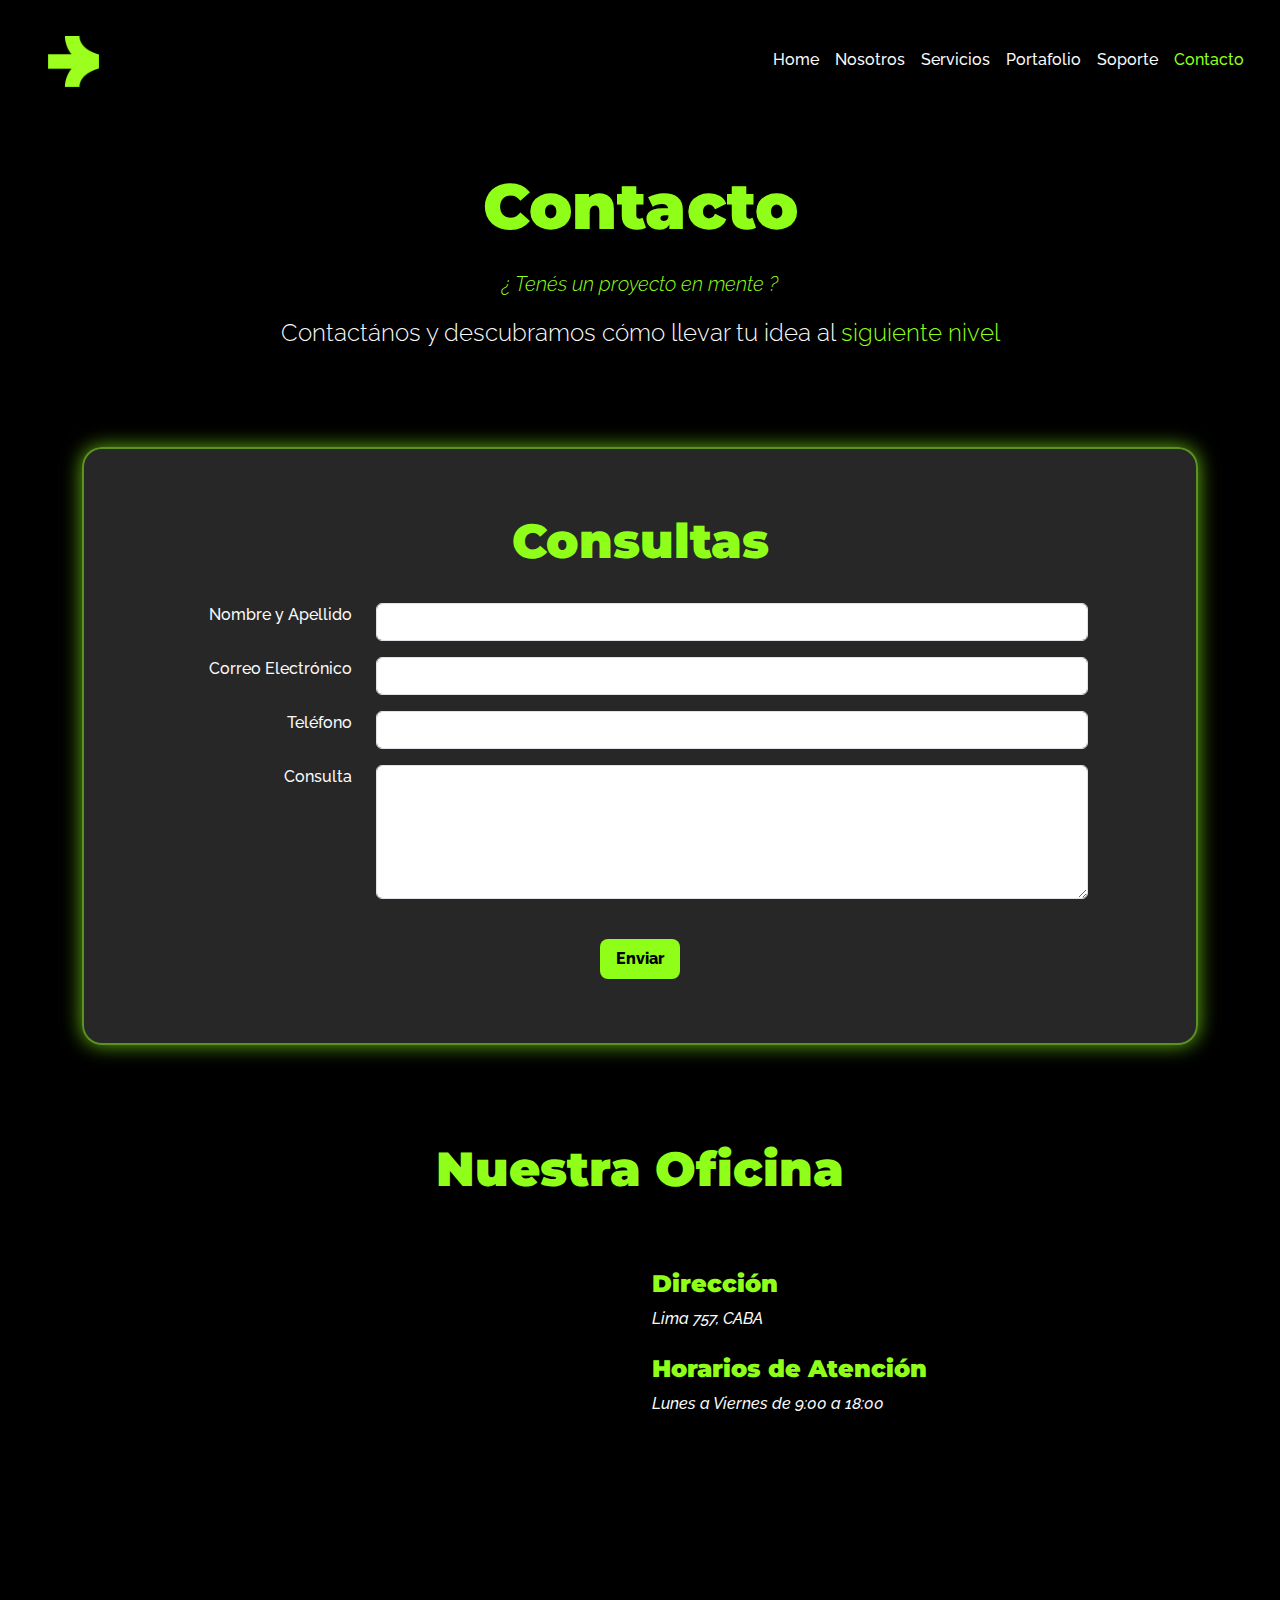
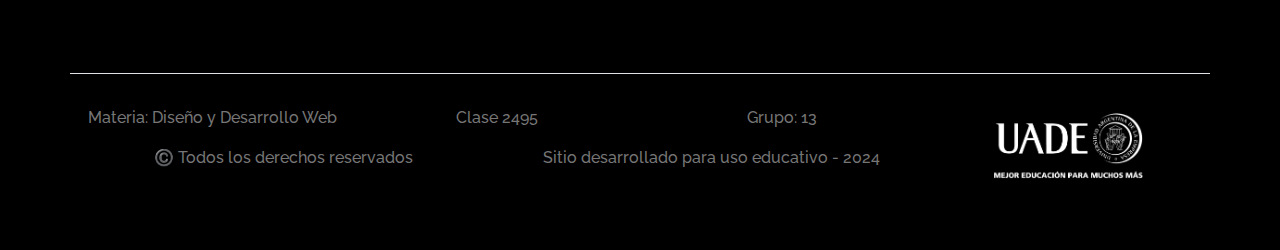
==== commit 0e6f0c35: "Ajustes finales a pag de contacto" ====
--- a/pages/contacto.html
+++ b/pages/contacto.html
@@ -2,197 +2,198 @@
 <html lang="es">
 
 <head>
-  <meta charset="utf-8" />
-  <meta name="viewport" content="width=device-width, initial-scale=1" />
-  <title>Contacto</title>
-  <link rel="shortcut icon" href="../assets/favicon-32x32.png" type="image/x-icon" />
-  <link href="https://cdn.jsdelivr.net/npm/bootstrap@5.3.3/dist/css/bootstrap.min.css" rel="stylesheet"
-    integrity="sha384-QWTKZyjpPEjISv5WaRU9OFeRpok6YctnYmDr5pNlyT2bRjXh0JMhjY6hW+ALEwIH" crossorigin="anonymous" />
-  <link rel="preconnect" href="https://fonts.googleapis.com" />
-  <link rel="preconnect" href="https://fonts.gstatic.com" crossorigin />
-  <link
-    href="https://fonts.googleapis.com/css2?family=Montserrat:ital,wght@0,100..900;1,100..900&family=Raleway:ital,wght@0,100..900;1,100..900&display=swap"
-    rel="stylesheet" />
-  <link rel="stylesheet" href="../styles/style.css" />
+    <meta charset="utf-8" />
+    <meta name="viewport" content="width=device-width, initial-scale=1" />
+    <title>Contacto</title>
+    <link rel="shortcut icon" href="../assets/favicon-32x32.png" type="image/x-icon" />
+    <link href="https://cdn.jsdelivr.net/npm/bootstrap@5.3.3/dist/css/bootstrap.min.css" rel="stylesheet"
+        integrity="sha384-QWTKZyjpPEjISv5WaRU9OFeRpok6YctnYmDr5pNlyT2bRjXh0JMhjY6hW+ALEwIH" crossorigin="anonymous" />
+    <link rel="preconnect" href="https://fonts.googleapis.com" />
+    <link rel="preconnect" href="https://fonts.gstatic.com" crossorigin />
+    <link
+        href="https://fonts.googleapis.com/css2?family=Montserrat:ital,wght@0,100..900;1,100..900&family=Raleway:ital,wght@0,100..900;1,100..900&display=swap"
+        rel="stylesheet" />
+    <link rel="stylesheet" href="../styles/style.css" />
+    <link rel="stylesheet" href="../styles/contacto.css" />
 </head>
 
 <body>
-  <!-- NavBar -->
+    <!-- NavBar -->
 
-  <nav class="navbar navbar-expand-lg bg-dark">
-    <div class="container-fluid">
-      <a class="navbar-brand text-light ms-3" href="../index.html">
-        <img src="../assets/logo.png" alt="Logo" class="logo d-inline-block align-text-top" />
-      </a>
-      <button class="navbar-toggler" type="button" data-bs-toggle="collapse" data-bs-target="#navbarNav"
-        aria-controls="navbarNav" aria-expanded="false" aria-label="Toggle navigation">
-        <span class="navbar-toggler-icon"></span>
-      </button>
-      <div class="collapse navbar-collapse" id="navbarNav">
-        <ul class="navbar-nav justify-content-lg-end w-100">
-          <li class="nav-item text-end text-lg-start">
-            <a class="nav-link text-light" aria-current="page" href="../index.html">Home</a>
-          </li>
-          <li class="nav-item text-end text-lg-start">
-            <a class="nav-link text-light" href="../pages/nosotros.html">Nosotros</a>
-          </li>
-          <li class="nav-item text-end text-lg-start">
-            <a class="nav-link text-light" href="../pages/servicios.html">Servicios</a>
-          </li>
-          <li class="nav-item text-end text-lg-start">
-            <a class="nav-link text-light" href="../pages/portafolio.html">Portafolio</a>
-          </li>
-          <li class="nav-item text-end text-lg-start">
-            <a class="nav-link text-light" href="#">Soporte</a>
-          </li>
-          <li class="nav-item text-end text-lg-start me-lg-3">
-            <a class="nav-link active-page text-light" href="../pages/contacto.html">Contacto</a>
-          </li>
-        </ul>
-      </div>
-    </div>
-  </nav>
+    <nav class="navbar navbar-expand-lg bg-dark">
+        <div class="container-fluid">
+            <a class="navbar-brand text-light ms-3" href="../index.html">
+                <img src="../assets/logo.png" alt="Logo" class="logo d-inline-block align-text-top" />
+            </a>
+            <button class="navbar-toggler" type="button" data-bs-toggle="collapse" data-bs-target="#navbarNav"
+                aria-controls="navbarNav" aria-expanded="false" aria-label="Toggle navigation">
+                <span class="navbar-toggler-icon"></span>
+            </button>
+            <div class="collapse navbar-collapse" id="navbarNav">
+                <ul class="navbar-nav justify-content-lg-end w-100">
+                    <li class="nav-item text-end text-lg-start">
+                        <a class="nav-link text-light" aria-current="page" href="../index.html">Home</a>
+                    </li>
+                    <li class="nav-item text-end text-lg-start">
+                        <a class="nav-link text-light" href="../pages/nosotros.html">Nosotros</a>
+                    </li>
+                    <li class="nav-item text-end text-lg-start">
+                        <a class="nav-link text-light" href="../pages/servicios.html">Servicios</a>
+                    </li>
+                    <li class="nav-item text-end text-lg-start">
+                        <a class="nav-link text-light" href="../pages/portafolio.html">Portafolio</a>
+                    </li>
+                    <li class="nav-item text-end text-lg-start">
+                        <a class="nav-link text-light" href="../pages/soporte.html">Soporte</a>
+                    </li>
+                    <li class="nav-item text-end text-lg-start me-lg-3">
+                        <a class="nav-link active-page text-light" href="../pages/contacto.html">Contacto</a>
+                    </li>
+                </ul>
+            </div>
+        </div>
+    </nav>
 
-  <main class="container my-5">
-    <!-- TITLE -->
-    <div class="row mb-5 mt-5">
-      <div class="col text-center">
-        <h1 class="display-3 montserrat-bold white">Contacto</h1>
-        <p class="lead raleway-italic green d-lg-block mt-4">¿ Tenés un proyecto en mente ?</p>
-        <p class="lead raleway white d-lg-block fs-4 mb-5">
-          Contactános y descubramos cómo llevar tu idea al
-          <span class="green">siguiente nivel</span>
-        </p>
-      </div>
-    </div>
-
-    <!-- FORM -->
-    <div class="container mt-5 mb-5 p-3" style="background-color: rgba(128, 128, 128, 0.3); border-radius: 20px">
-      <div class="row mb-4">
-        <div class="col-12 text-center">
-          <h2 class="display-5 montserrat-bold green mt-5">Consultas</h2>
-        </div>
-      </div>
-      <form>
-        <!-- Nombre y Apellido -->
-        <div class="row mb-3">
-          <div class="col-md-3 d-flex justify-content-md-end align-items-center">
-            <label for="nombreApellido" class="form-label white mb-md-0">Nombre y Apellido</label>
-          </div>
-          <div class="col-md-8">
-            <input type="text" class="form-control" id="nombreApellido" placeholder="Tu nombre y apellido" />
-          </div>
+    <main class="container my-5">
+        <!-- TITLE -->
+        <div class="row mb-5 mt-5">
+            <div class="col text-center">
+                <h1 class="display-3 montserrat-bold green">Contacto</h1>
+                <p class="lead raleway-italic green d-lg-block mt-4">¿ Tenés un proyecto en mente ?</p>
+                <p class="lead raleway white d-lg-block fs-4 mb-5">
+                    Contactános y descubramos cómo llevar tu idea al
+                    <span class="green">siguiente nivel</span>
+                </p>
+            </div>
         </div>
 
-        <!-- Correo Electrónico -->
-        <div class="row mb-3">
-          <div class="col-md-3 d-flex justify-content-md-end align-items-center">
-            <label for="correo" class="form-label white mb-md-0">Correo Electrónico</label>
-          </div>
-          <div class="col-md-8">
-            <input type="email" class="form-control" id="correo" placeholder="nombre@ejemplo.com" />
-          </div>
+        <!-- FORM -->
+        <div class="container mt-5 mb-5 p-3 container-form">
+            <div class="row mb-4">
+                <div class="col-12 text-center">
+                    <h2 class="display-5 montserrat-bold green mt-5">Consultas</h2>
+                </div>
+            </div>
+            <form>
+                <!-- Nombre y Apellido -->
+                <div class="row mb-3">
+                    <div class="col-md-3 d-flex justify-content-md-end">
+                        <label for="nombreApellido" class="form-label white mb-md-0">Nombre y Apellido</label>
+                    </div>
+                    <div class="col-md-8">
+                        <input type="text" class="form-control" id="nombreApellido" />
+                    </div>
+                </div>
+
+                <!-- Correo Electrónico -->
+                <div class="row mb-3">
+                    <div class="col-md-3 d-flex justify-content-md-end">
+                        <label for="correo" class="form-label white mb-md-0">Correo Electrónico</label>
+                    </div>
+                    <div class="col-md-8">
+                        <input type="email" class="form-control" id="correo" />
+                    </div>
+                </div>
+
+                <!-- Teléfono -->
+                <div class="row mb-3">
+                    <div class="col-md-3 d-flex justify-content-md-end">
+                        <label for="telefono" class="form-label white mb-md-0">Teléfono</label>
+                    </div>
+                    <div class="col-md-8">
+                        <input type="tel" class="form-control" id="telefono" />
+                    </div>
+                </div>
+
+                <!-- Consulta -->
+                <div class="row mb-3">
+                    <div class="col-md-3 d-flex justify-content-md-end">
+                        <label for="consulta" class="form-label white mb-md-0">Consulta</label>
+                    </div>
+                    <div class="col-md-8">
+                        <textarea class="form-control" id="consulta" rows="5"></textarea>
+                    </div>
+                </div>
+
+                <!-- Botón Enviar -->
+                <div class="row">
+                    <div class="col-md-12 d-flex justify-content-center mt-2 mb-5">
+                        <button type="submit" class="btn btn-primary btn-lg fs-6 mt-3">Enviar</button>
+                    </div>
+                </div>
+            </form>
         </div>
 
-        <!-- Teléfono -->
-        <div class="row mb-3">
-          <div class="col-md-3 d-flex justify-content-md-end align-items-center">
-            <label for="telefono" class="form-label white mb-md-0">Teléfono</label>
-          </div>
-          <div class="col-md-8">
-            <input type="tel" class="form-control" id="telefono" placeholder="Tu número de teléfono" />
-          </div>
+        <!-- MAPA -->
+        <div class="row">
+            <div class="col-md-12 text-center mt-5 mb-3">
+                <h3 class="display-5 montserrat-bold green">Nuestra Oficina</h3>
+            </div>
+            <div class="col-md-6 mt-5 mb-5">
+                <iframe
+                    src="https://www.google.com/maps/embed?pb=!1m18!1m12!1m3!1d3283.838982322623!2d-58.38446348499035!3d-34.60369288056479!2m3!1f0!2f0!3f0!3m2!1i1024!2i768!4f13.1!3m3!1m2!1s0x95bcc965f6a6b0e5%3A0x7f1a9f8f9c0f0eb5!2sLima%20757%2C%20C1073%20Cdad.%20Aut%C3%B3noma%20de%20Buenos%20Aires!5e0!3m2!1ses-419!2sar!4v1644939513139!5m2!1ses-419!2sar"
+                    width="100%" height="300" style="border: 0" allowfullscreen="" loading="lazy"
+                    referrerpolicy="no-referrer-when-downgrade"></iframe>
+            </div>
+            <div class="col-md-6 mt-5 mb-5">
+                <h2 class="montserrat-bold green fs-4 text-center text-md-start ">Dirección</h2>
+                <p class="raleway-italic white fs-6 text-center text-md-start mb-4">Lima 757, CABA</p>
+
+                <h2 class="montserrat-bold green fs-4 text-center text-md-start">Horarios de Atención</h2>
+                <p class="raleway-italic white fs-6 text-center text-md-start mb-4">Lunes a Viernes de 9:00 a 18:00</p>
+            </div>
         </div>
+    </main>
 
-        <!-- Consulta -->
-        <div class="row mb-3">
-          <div class="col-md-3 d-flex justify-content-md-end align-items-center">
-            <label for="consulta" class="form-label white mb-md-0">Consulta</label>
-          </div>
-          <div class="col-md-8">
-            <textarea class="form-control" id="consulta" rows="4" placeholder="Escribe tu consulta aquí"></textarea>
-          </div>
+    <!-- footer -->
+
+    <footer class="container py-3 my-5 border-top">
+        <div class="row mt-3">
+            <div class="col-md-9">
+                <div class="row text-center">
+                    <div class="col-md-4">
+                        <p class="text-body-secondary" style="color: #767676 !important;">
+                            Materia: Diseño y Desarrollo Web
+                        </p>
+                    </div>
+                    <div class="col-md-8">
+                        <div class="row">
+                            <div class="col-6 col-md-6 mb-0 mb-sm-0">
+                                <p class="text-body-secondary" style="color: #767676 !important;">
+                                    Clase 2495
+                                </p>
+                            </div>
+                            <div class="col-6 col-md-6 mb-0 mb-sm-0">
+                                <p class="text-body-secondary" style="color: #767676 !important;">
+                                    Grupo: 13
+                                </p>
+                            </div>
+                        </div>
+                    </div>
+                </div>
+                <div class="row text-center">
+                    <div class="col-md-6">
+                        <p class="text-body-secondary" style="color: #767676 !important;">
+                            ©️ Todos los derechos reservados
+                        </p>
+                    </div>
+                    <div class="col-md-6">
+                        <p class="text-body-secondary" style="color: #767676 !important;">
+                            Sitio desarrollado para uso educativo - 2024
+                        </p>
+                    </div>
+                </div>
+            </div>
+            <div class="col-md-3 d-flex align-items-center justify-content-center">
+                <img class="img-fluid" src="../assets/logo_uade.png" alt="logo-uade" style="max-width: 150px;" />
+            </div>
         </div>
+    </footer>
 
-        <!-- Botón Enviar -->
-        <div class="row">
-          <div class="col-md-12 d-flex justify-content-center mt-2 mb-5">
-            <button type="submit" class="btn btn-primary btn-lg fs-6 mt-3">Enviar</button>
-          </div>
-        </div>
-      </form>
-    </div>
-
-    <!-- MAPA -->
-    <div class="row">
-      <div class="col-md-12 text-center mb-3">
-        <h3 class="display-5 montserrat-bold green">Nuestra Oficina</h3>
-      </div>
-      <div class="col-md-6 mt-5 mb-5">
-        <iframe
-          src="https://www.google.com/maps/embed?pb=!1m18!1m12!1m3!1d3283.838982322623!2d-58.38446348499035!3d-34.60369288056479!2m3!1f0!2f0!3f0!3m2!1i1024!2i768!4f13.1!3m3!1m2!1s0x95bcc965f6a6b0e5%3A0x7f1a9f8f9c0f0eb5!2sLima%20757%2C%20C1073%20Cdad.%20Aut%C3%B3noma%20de%20Buenos%20Aires!5e0!3m2!1ses-419!2sar!4v1644939513139!5m2!1ses-419!2sar"
-          width="100%" height="300" style="border: 0" allowfullscreen="" loading="lazy"
-          referrerpolicy="no-referrer-when-downgrade"></iframe>
-      </div>
-      <div class="col-md-6 mt-5 mb-5">
-        <h2 class="montserrat-bold green fs-4">Dirección</h2>
-        <p class="raleway-italic white fs-6">Lima 757, CABA</p>
-
-        <h2 class="montserrat-bold green fs-4u">Horarios de Atención</h2>
-        <p class="raleway-italic white fs-6">Lunes a Viernes de 9:00 a 18:00</p>
-      </div>
-    </div>
-  </main>
-
-  <!-- footer -->
-  <footer class="container py-3 my-5 border-top">
-    <div class="row mt-3">
-      <div class="col-md-9">
-        <div class="row text-center">
-          <div class="col-md-4">
-            <p class="text-body-secondary" style="color: #767676 !important;">
-              Materia: Diseño y Desarrollo Web
-            </p>
-          </div>
-          <div class="col-md-8">
-            <div class="row">
-              <div class="col-6 col-md-6 mb-0 mb-sm-0">
-                <p class="text-body-secondary" style="color: #767676 !important;">
-                  Clase 2495
-                </p>
-              </div>
-              <div class="col-6 col-md-6 mb-0 mb-sm-0">
-                <p class="text-body-secondary" style="color: #767676 !important;">
-                  Grupo: 13
-                </p>
-              </div>
-            </div>
-          </div>
-        </div>
-        <div class="row text-center">
-          <div class="col-md-6">
-            <p class="text-body-secondary" style="color: #767676 !important;">
-              © Todos los derechos reservados
-            </p>
-          </div>
-          <div class="col-md-6">
-            <p class="text-body-secondary" style="color: #767676 !important;">
-              Sitio desarrollado para uso educativo - 2024
-            </p>
-          </div>
-        </div>
-      </div>
-      <div class="col-md-3 d-flex align-items-center justify-content-center">
-        <img class="img-fluid" src="../assets/logo_uade.png" alt="logo-uade" style="max-width: 150px;" />
-      </div>
-    </div>
-        
-  </footer>
-
-  <!-- script -->
-  <script src="https://cdn.jsdelivr.net/npm/bootstrap@5.3.3/dist/js/bootstrap.bundle.min.js"
-    integrity="sha384-YvpcrYf0tY3lHB60NNkmXc5s9fDVZLESaAA55NDzOxhy9GkcIdslK1eN7N6jIeHz"
-    crossorigin="anonymous"></script>
+    <!-- script -->
+    <script src="https://cdn.jsdelivr.net/npm/bootstrap@5.3.3/dist/js/bootstrap.bundle.min.js"
+        integrity="sha384-YvpcrYf0tY3lHB60NNkmXc5s9fDVZLESaAA55NDzOxhy9GkcIdslK1eN7N6jIeHz"
+        crossorigin="anonymous"></script>
 </body>
 
 </html>--- a/styles/contacto.css
+++ b/styles/contacto.css
@@ -0,0 +1,7 @@
+.container-form {
+    border: 2px solid rgba(143, 255, 26, 0.5);
+    box-shadow: 0 0 20px rgba(143, 255, 26, 0.7);
+    transition: transform 0.3s ease, box-shadow 0.3s ease;
+    border-radius: 20px;
+    background-color: rgba(128, 128, 128, 0.3);
+}
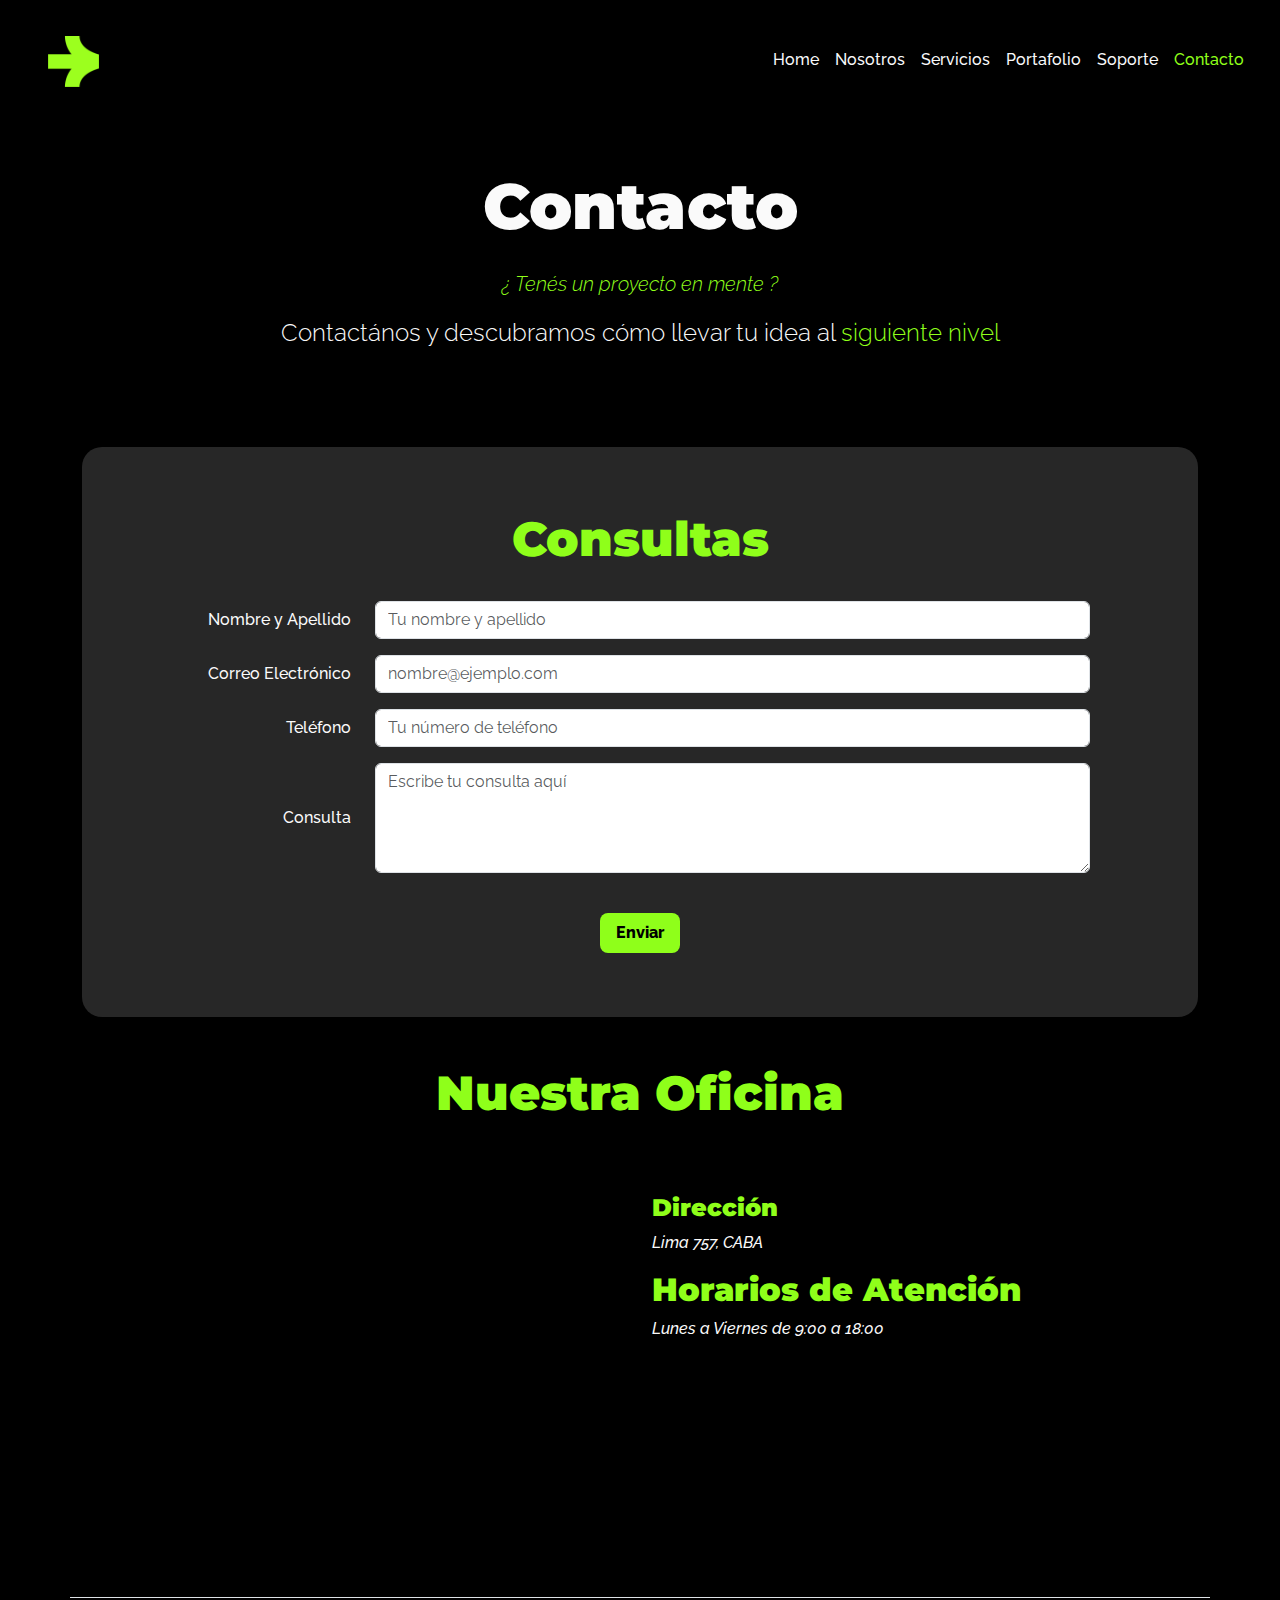
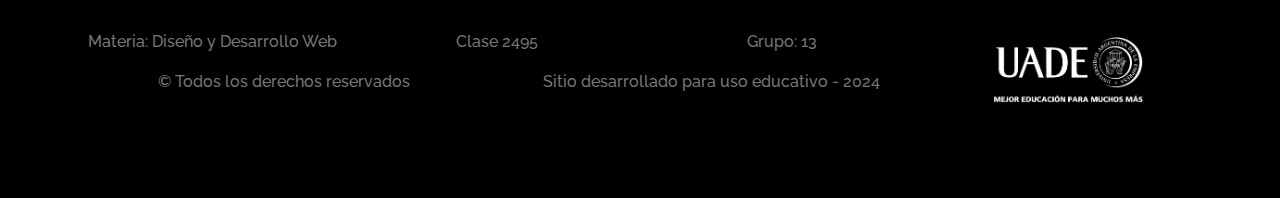
==== commit 42d34930: "Agregando pagina soporte" ====
--- a/pages/contacto.html
+++ b/pages/contacto.html
@@ -2,198 +2,197 @@
 <html lang="es">
 
 <head>
-    <meta charset="utf-8" />
-    <meta name="viewport" content="width=device-width, initial-scale=1" />
-    <title>Contacto</title>
-    <link rel="shortcut icon" href="../assets/favicon-32x32.png" type="image/x-icon" />
-    <link href="https://cdn.jsdelivr.net/npm/bootstrap@5.3.3/dist/css/bootstrap.min.css" rel="stylesheet"
-        integrity="sha384-QWTKZyjpPEjISv5WaRU9OFeRpok6YctnYmDr5pNlyT2bRjXh0JMhjY6hW+ALEwIH" crossorigin="anonymous" />
-    <link rel="preconnect" href="https://fonts.googleapis.com" />
-    <link rel="preconnect" href="https://fonts.gstatic.com" crossorigin />
-    <link
-        href="https://fonts.googleapis.com/css2?family=Montserrat:ital,wght@0,100..900;1,100..900&family=Raleway:ital,wght@0,100..900;1,100..900&display=swap"
-        rel="stylesheet" />
-    <link rel="stylesheet" href="../styles/style.css" />
-    <link rel="stylesheet" href="../styles/contacto.css" />
+  <meta charset="utf-8" />
+  <meta name="viewport" content="width=device-width, initial-scale=1" />
+  <title>Contacto</title>
+  <link rel="shortcut icon" href="../assets/favicon-32x32.png" type="image/x-icon" />
+  <link href="https://cdn.jsdelivr.net/npm/bootstrap@5.3.3/dist/css/bootstrap.min.css" rel="stylesheet"
+    integrity="sha384-QWTKZyjpPEjISv5WaRU9OFeRpok6YctnYmDr5pNlyT2bRjXh0JMhjY6hW+ALEwIH" crossorigin="anonymous" />
+  <link rel="preconnect" href="https://fonts.googleapis.com" />
+  <link rel="preconnect" href="https://fonts.gstatic.com" crossorigin />
+  <link
+    href="https://fonts.googleapis.com/css2?family=Montserrat:ital,wght@0,100..900;1,100..900&family=Raleway:ital,wght@0,100..900;1,100..900&display=swap"
+    rel="stylesheet" />
+  <link rel="stylesheet" href="../styles/style.css" />
 </head>
 
 <body>
-    <!-- NavBar -->
+  <!-- NavBar -->
 
-    <nav class="navbar navbar-expand-lg bg-dark">
-        <div class="container-fluid">
-            <a class="navbar-brand text-light ms-3" href="../index.html">
-                <img src="../assets/logo.png" alt="Logo" class="logo d-inline-block align-text-top" />
-            </a>
-            <button class="navbar-toggler" type="button" data-bs-toggle="collapse" data-bs-target="#navbarNav"
-                aria-controls="navbarNav" aria-expanded="false" aria-label="Toggle navigation">
-                <span class="navbar-toggler-icon"></span>
-            </button>
-            <div class="collapse navbar-collapse" id="navbarNav">
-                <ul class="navbar-nav justify-content-lg-end w-100">
-                    <li class="nav-item text-end text-lg-start">
-                        <a class="nav-link text-light" aria-current="page" href="../index.html">Home</a>
-                    </li>
-                    <li class="nav-item text-end text-lg-start">
-                        <a class="nav-link text-light" href="../pages/nosotros.html">Nosotros</a>
-                    </li>
-                    <li class="nav-item text-end text-lg-start">
-                        <a class="nav-link text-light" href="../pages/servicios.html">Servicios</a>
-                    </li>
-                    <li class="nav-item text-end text-lg-start">
-                        <a class="nav-link text-light" href="../pages/portafolio.html">Portafolio</a>
-                    </li>
-                    <li class="nav-item text-end text-lg-start">
-                        <a class="nav-link text-light" href="../pages/soporte.html">Soporte</a>
-                    </li>
-                    <li class="nav-item text-end text-lg-start me-lg-3">
-                        <a class="nav-link active-page text-light" href="../pages/contacto.html">Contacto</a>
-                    </li>
-                </ul>
-            </div>
+  <nav class="navbar navbar-expand-lg bg-dark">
+    <div class="container-fluid">
+      <a class="navbar-brand text-light ms-3" href="../index.html">
+        <img src="../assets/logo.png" alt="Logo" class="logo d-inline-block align-text-top" />
+      </a>
+      <button class="navbar-toggler" type="button" data-bs-toggle="collapse" data-bs-target="#navbarNav"
+        aria-controls="navbarNav" aria-expanded="false" aria-label="Toggle navigation">
+        <span class="navbar-toggler-icon"></span>
+      </button>
+      <div class="collapse navbar-collapse" id="navbarNav">
+        <ul class="navbar-nav justify-content-lg-end w-100">
+          <li class="nav-item text-end text-lg-start">
+            <a class="nav-link text-light" aria-current="page" href="../index.html">Home</a>
+          </li>
+          <li class="nav-item text-end text-lg-start">
+            <a class="nav-link text-light" href="../pages/nosotros.html">Nosotros</a>
+          </li>
+          <li class="nav-item text-end text-lg-start">
+            <a class="nav-link text-light" href="../pages/servicios.html">Servicios</a>
+          </li>
+          <li class="nav-item text-end text-lg-start">
+            <a class="nav-link text-light" href="../pages/portafolio.html">Portafolio</a>
+          </li>
+          <li class="nav-item text-end text-lg-start">
+            <a class="nav-link text-light" href="#">Soporte</a>
+          </li>
+          <li class="nav-item text-end text-lg-start me-lg-3">
+            <a class="nav-link active-page text-light" href="../pages/contacto.html">Contacto</a>
+          </li>
+        </ul>
+      </div>
+    </div>
+  </nav>
+
+  <main class="container my-5">
+    <!-- TITLE -->
+    <div class="row mb-5 mt-5">
+      <div class="col text-center">
+        <h1 class="display-3 montserrat-bold white">Contacto</h1>
+        <p class="lead raleway-italic green d-lg-block mt-4">¿ Tenés un proyecto en mente ?</p>
+        <p class="lead raleway white d-lg-block fs-4 mb-5">
+          Contactános y descubramos cómo llevar tu idea al
+          <span class="green">siguiente nivel</span>
+        </p>
+      </div>
+    </div>
+
+    <!-- FORM -->
+    <div class="container mt-5 mb-5 p-3" style="background-color: rgba(128, 128, 128, 0.3); border-radius: 20px">
+      <div class="row mb-4">
+        <div class="col-12 text-center">
+          <h2 class="display-5 montserrat-bold green mt-5">Consultas</h2>
         </div>
-    </nav>
-
-    <main class="container my-5">
-        <!-- TITLE -->
-        <div class="row mb-5 mt-5">
-            <div class="col text-center">
-                <h1 class="display-3 montserrat-bold green">Contacto</h1>
-                <p class="lead raleway-italic green d-lg-block mt-4">¿ Tenés un proyecto en mente ?</p>
-                <p class="lead raleway white d-lg-block fs-4 mb-5">
-                    Contactános y descubramos cómo llevar tu idea al
-                    <span class="green">siguiente nivel</span>
-                </p>
-            </div>
+      </div>
+      <form>
+        <!-- Nombre y Apellido -->
+        <div class="row mb-3">
+          <div class="col-md-3 d-flex justify-content-md-end align-items-center">
+            <label for="nombreApellido" class="form-label white mb-md-0">Nombre y Apellido</label>
+          </div>
+          <div class="col-md-8">
+            <input type="text" class="form-control" id="nombreApellido" placeholder="Tu nombre y apellido" />
+          </div>
         </div>
 
-        <!-- FORM -->
-        <div class="container mt-5 mb-5 p-3 container-form">
-            <div class="row mb-4">
-                <div class="col-12 text-center">
-                    <h2 class="display-5 montserrat-bold green mt-5">Consultas</h2>
-                </div>
-            </div>
-            <form>
-                <!-- Nombre y Apellido -->
-                <div class="row mb-3">
-                    <div class="col-md-3 d-flex justify-content-md-end">
-                        <label for="nombreApellido" class="form-label white mb-md-0">Nombre y Apellido</label>
-                    </div>
-                    <div class="col-md-8">
-                        <input type="text" class="form-control" id="nombreApellido" />
-                    </div>
-                </div>
-
-                <!-- Correo Electrónico -->
-                <div class="row mb-3">
-                    <div class="col-md-3 d-flex justify-content-md-end">
-                        <label for="correo" class="form-label white mb-md-0">Correo Electrónico</label>
-                    </div>
-                    <div class="col-md-8">
-                        <input type="email" class="form-control" id="correo" />
-                    </div>
-                </div>
-
-                <!-- Teléfono -->
-                <div class="row mb-3">
-                    <div class="col-md-3 d-flex justify-content-md-end">
-                        <label for="telefono" class="form-label white mb-md-0">Teléfono</label>
-                    </div>
-                    <div class="col-md-8">
-                        <input type="tel" class="form-control" id="telefono" />
-                    </div>
-                </div>
-
-                <!-- Consulta -->
-                <div class="row mb-3">
-                    <div class="col-md-3 d-flex justify-content-md-end">
-                        <label for="consulta" class="form-label white mb-md-0">Consulta</label>
-                    </div>
-                    <div class="col-md-8">
-                        <textarea class="form-control" id="consulta" rows="5"></textarea>
-                    </div>
-                </div>
-
-                <!-- Botón Enviar -->
-                <div class="row">
-                    <div class="col-md-12 d-flex justify-content-center mt-2 mb-5">
-                        <button type="submit" class="btn btn-primary btn-lg fs-6 mt-3">Enviar</button>
-                    </div>
-                </div>
-            </form>
+        <!-- Correo Electrónico -->
+        <div class="row mb-3">
+          <div class="col-md-3 d-flex justify-content-md-end align-items-center">
+            <label for="correo" class="form-label white mb-md-0">Correo Electrónico</label>
+          </div>
+          <div class="col-md-8">
+            <input type="email" class="form-control" id="correo" placeholder="nombre@ejemplo.com" />
+          </div>
         </div>
 
-        <!-- MAPA -->
+        <!-- Teléfono -->
+        <div class="row mb-3">
+          <div class="col-md-3 d-flex justify-content-md-end align-items-center">
+            <label for="telefono" class="form-label white mb-md-0">Teléfono</label>
+          </div>
+          <div class="col-md-8">
+            <input type="tel" class="form-control" id="telefono" placeholder="Tu número de teléfono" />
+          </div>
+        </div>
+
+        <!-- Consulta -->
+        <div class="row mb-3">
+          <div class="col-md-3 d-flex justify-content-md-end align-items-center">
+            <label for="consulta" class="form-label white mb-md-0">Consulta</label>
+          </div>
+          <div class="col-md-8">
+            <textarea class="form-control" id="consulta" rows="4" placeholder="Escribe tu consulta aquí"></textarea>
+          </div>
+        </div>
+
+        <!-- Botón Enviar -->
         <div class="row">
-            <div class="col-md-12 text-center mt-5 mb-3">
-                <h3 class="display-5 montserrat-bold green">Nuestra Oficina</h3>
+          <div class="col-md-12 d-flex justify-content-center mt-2 mb-5">
+            <button type="submit" class="btn btn-primary btn-lg fs-6 mt-3">Enviar</button>
+          </div>
+        </div>
+      </form>
+    </div>
+
+    <!-- MAPA -->
+    <div class="row">
+      <div class="col-md-12 text-center mb-3">
+        <h3 class="display-5 montserrat-bold green">Nuestra Oficina</h3>
+      </div>
+      <div class="col-md-6 mt-5 mb-5">
+        <iframe
+          src="https://www.google.com/maps/embed?pb=!1m18!1m12!1m3!1d3283.838982322623!2d-58.38446348499035!3d-34.60369288056479!2m3!1f0!2f0!3f0!3m2!1i1024!2i768!4f13.1!3m3!1m2!1s0x95bcc965f6a6b0e5%3A0x7f1a9f8f9c0f0eb5!2sLima%20757%2C%20C1073%20Cdad.%20Aut%C3%B3noma%20de%20Buenos%20Aires!5e0!3m2!1ses-419!2sar!4v1644939513139!5m2!1ses-419!2sar"
+          width="100%" height="300" style="border: 0" allowfullscreen="" loading="lazy"
+          referrerpolicy="no-referrer-when-downgrade"></iframe>
+      </div>
+      <div class="col-md-6 mt-5 mb-5">
+        <h2 class="montserrat-bold green fs-4">Dirección</h2>
+        <p class="raleway-italic white fs-6">Lima 757, CABA</p>
+
+        <h2 class="montserrat-bold green fs-4u">Horarios de Atención</h2>
+        <p class="raleway-italic white fs-6">Lunes a Viernes de 9:00 a 18:00</p>
+      </div>
+    </div>
+  </main>
+
+  <!-- footer -->
+  <footer class="container py-3 my-5 border-top">
+    <div class="row mt-3">
+      <div class="col-md-9">
+        <div class="row text-center">
+          <div class="col-md-4">
+            <p class="text-body-secondary" style="color: #767676 !important;">
+              Materia: Diseño y Desarrollo Web
+            </p>
+          </div>
+          <div class="col-md-8">
+            <div class="row">
+              <div class="col-6 col-md-6 mb-0 mb-sm-0">
+                <p class="text-body-secondary" style="color: #767676 !important;">
+                  Clase 2495
+                </p>
+              </div>
+              <div class="col-6 col-md-6 mb-0 mb-sm-0">
+                <p class="text-body-secondary" style="color: #767676 !important;">
+                  Grupo: 13
+                </p>
+              </div>
             </div>
-            <div class="col-md-6 mt-5 mb-5">
-                <iframe
-                    src="https://www.google.com/maps/embed?pb=!1m18!1m12!1m3!1d3283.838982322623!2d-58.38446348499035!3d-34.60369288056479!2m3!1f0!2f0!3f0!3m2!1i1024!2i768!4f13.1!3m3!1m2!1s0x95bcc965f6a6b0e5%3A0x7f1a9f8f9c0f0eb5!2sLima%20757%2C%20C1073%20Cdad.%20Aut%C3%B3noma%20de%20Buenos%20Aires!5e0!3m2!1ses-419!2sar!4v1644939513139!5m2!1ses-419!2sar"
-                    width="100%" height="300" style="border: 0" allowfullscreen="" loading="lazy"
-                    referrerpolicy="no-referrer-when-downgrade"></iframe>
-            </div>
-            <div class="col-md-6 mt-5 mb-5">
-                <h2 class="montserrat-bold green fs-4 text-center text-md-start ">Dirección</h2>
-                <p class="raleway-italic white fs-6 text-center text-md-start mb-4">Lima 757, CABA</p>
+          </div>
+        </div>
+        <div class="row text-center">
+          <div class="col-md-6">
+            <p class="text-body-secondary" style="color: #767676 !important;">
+              © Todos los derechos reservados
+            </p>
+          </div>
+          <div class="col-md-6">
+            <p class="text-body-secondary" style="color: #767676 !important;">
+              Sitio desarrollado para uso educativo - 2024
+            </p>
+          </div>
+        </div>
+      </div>
+      <div class="col-md-3 d-flex align-items-center justify-content-center">
+        <img class="img-fluid" src="../assets/logo_uade.png" alt="logo-uade" style="max-width: 150px;" />
+      </div>
+    </div>
+        
+  </footer>
 
-                <h2 class="montserrat-bold green fs-4 text-center text-md-start">Horarios de Atención</h2>
-                <p class="raleway-italic white fs-6 text-center text-md-start mb-4">Lunes a Viernes de 9:00 a 18:00</p>
-            </div>
-        </div>
-    </main>
-
-    <!-- footer -->
-
-    <footer class="container py-3 my-5 border-top">
-        <div class="row mt-3">
-            <div class="col-md-9">
-                <div class="row text-center">
-                    <div class="col-md-4">
-                        <p class="text-body-secondary" style="color: #767676 !important;">
-                            Materia: Diseño y Desarrollo Web
-                        </p>
-                    </div>
-                    <div class="col-md-8">
-                        <div class="row">
-                            <div class="col-6 col-md-6 mb-0 mb-sm-0">
-                                <p class="text-body-secondary" style="color: #767676 !important;">
-                                    Clase 2495
-                                </p>
-                            </div>
-                            <div class="col-6 col-md-6 mb-0 mb-sm-0">
-                                <p class="text-body-secondary" style="color: #767676 !important;">
-                                    Grupo: 13
-                                </p>
-                            </div>
-                        </div>
-                    </div>
-                </div>
-                <div class="row text-center">
-                    <div class="col-md-6">
-                        <p class="text-body-secondary" style="color: #767676 !important;">
-                            ©️ Todos los derechos reservados
-                        </p>
-                    </div>
-                    <div class="col-md-6">
-                        <p class="text-body-secondary" style="color: #767676 !important;">
-                            Sitio desarrollado para uso educativo - 2024
-                        </p>
-                    </div>
-                </div>
-            </div>
-            <div class="col-md-3 d-flex align-items-center justify-content-center">
-                <img class="img-fluid" src="../assets/logo_uade.png" alt="logo-uade" style="max-width: 150px;" />
-            </div>
-        </div>
-    </footer>
-
-    <!-- script -->
-    <script src="https://cdn.jsdelivr.net/npm/bootstrap@5.3.3/dist/js/bootstrap.bundle.min.js"
-        integrity="sha384-YvpcrYf0tY3lHB60NNkmXc5s9fDVZLESaAA55NDzOxhy9GkcIdslK1eN7N6jIeHz"
-        crossorigin="anonymous"></script>
+  <!-- script -->
+  <script src="https://cdn.jsdelivr.net/npm/bootstrap@5.3.3/dist/js/bootstrap.bundle.min.js"
+    integrity="sha384-YvpcrYf0tY3lHB60NNkmXc5s9fDVZLESaAA55NDzOxhy9GkcIdslK1eN7N6jIeHz"
+    crossorigin="anonymous"></script>
 </body>
 
 </html>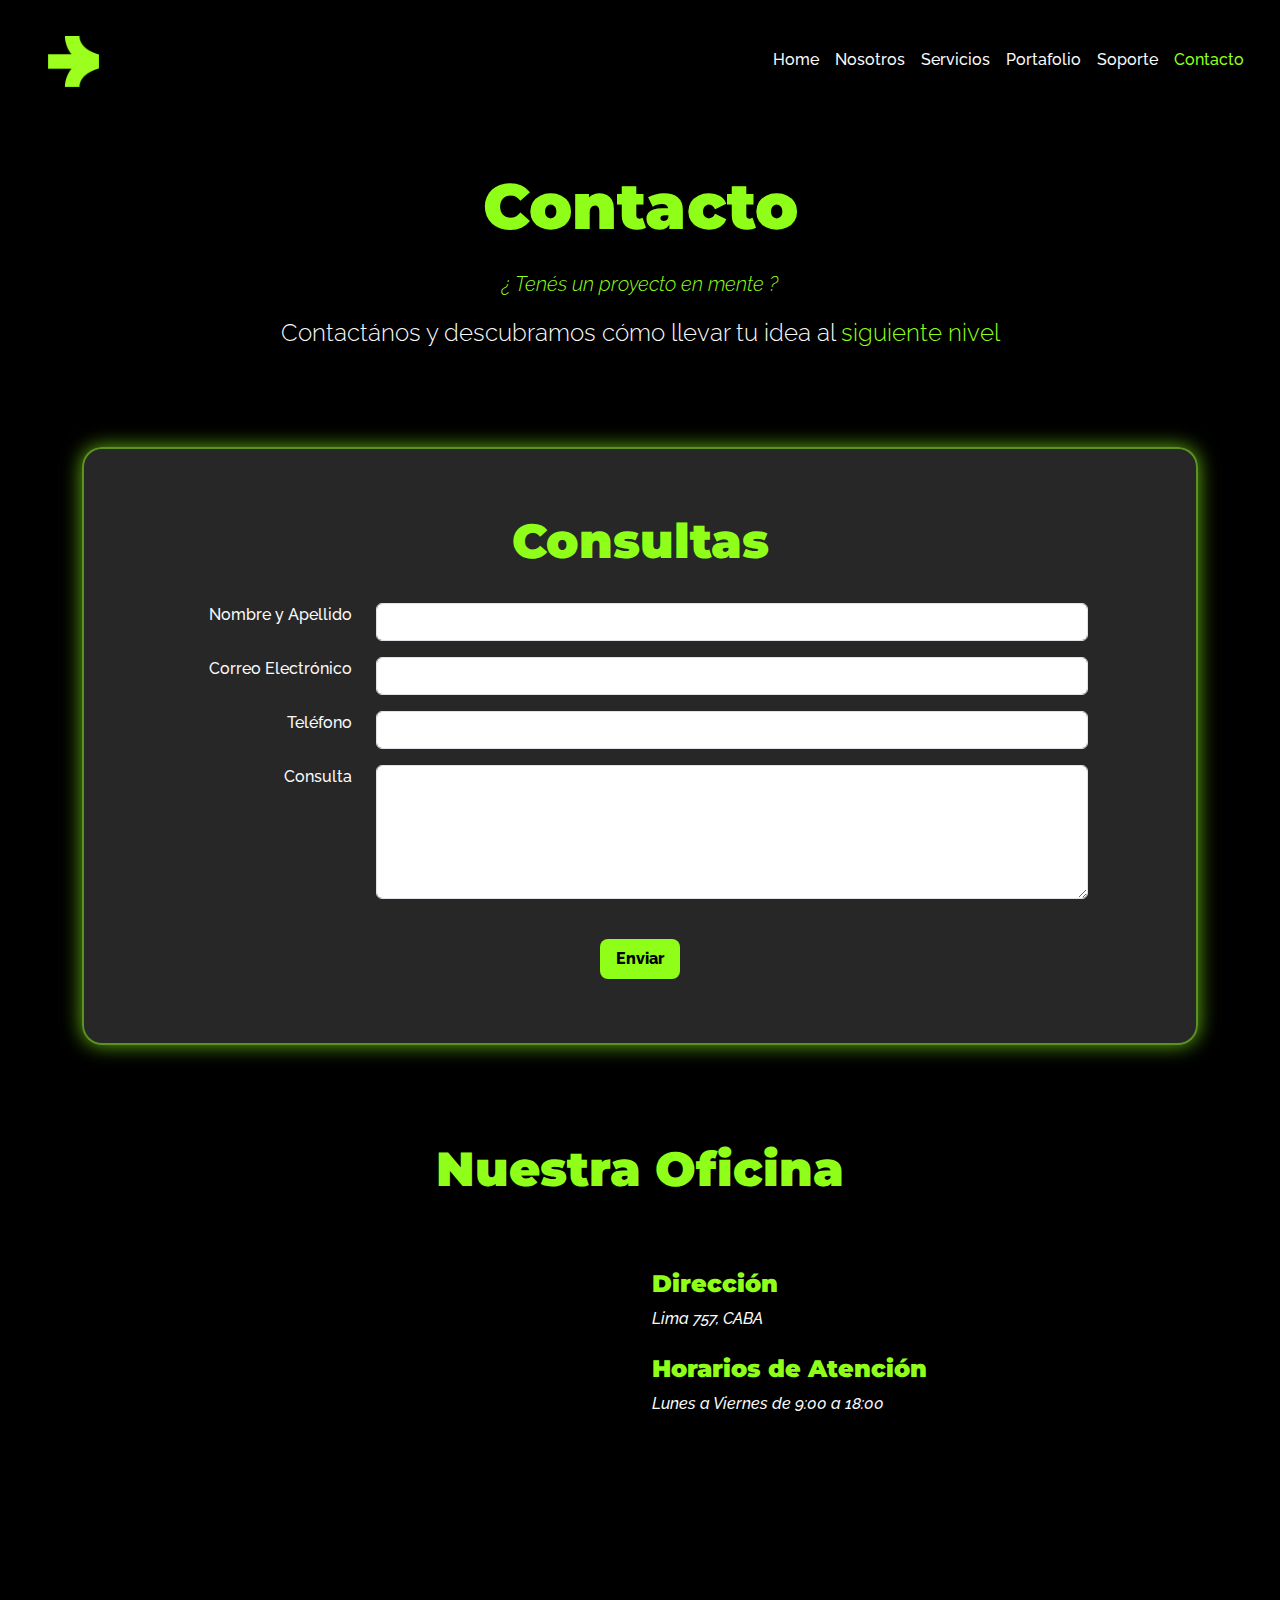
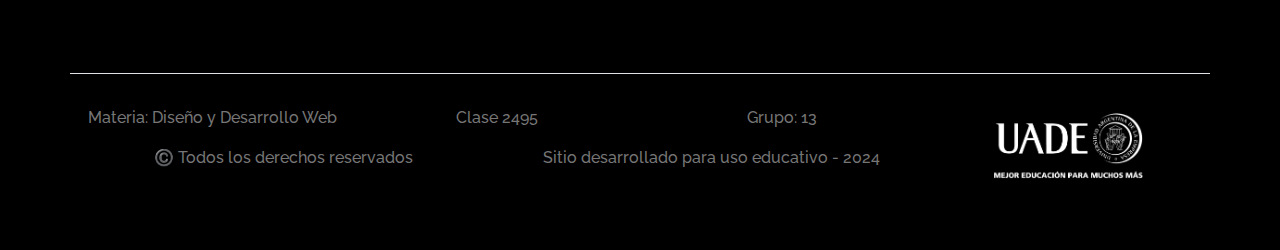
==== commit a8536e63: "Merge branch 'main' of https://github.com/andreiveisuade/desarrollo_web_tpgrupal_13" ====
--- a/pages/contacto.html
+++ b/pages/contacto.html
@@ -2,197 +2,198 @@
 <html lang="es">
 
 <head>
-  <meta charset="utf-8" />
-  <meta name="viewport" content="width=device-width, initial-scale=1" />
-  <title>Contacto</title>
-  <link rel="shortcut icon" href="../assets/favicon-32x32.png" type="image/x-icon" />
-  <link href="https://cdn.jsdelivr.net/npm/bootstrap@5.3.3/dist/css/bootstrap.min.css" rel="stylesheet"
-    integrity="sha384-QWTKZyjpPEjISv5WaRU9OFeRpok6YctnYmDr5pNlyT2bRjXh0JMhjY6hW+ALEwIH" crossorigin="anonymous" />
-  <link rel="preconnect" href="https://fonts.googleapis.com" />
-  <link rel="preconnect" href="https://fonts.gstatic.com" crossorigin />
-  <link
-    href="https://fonts.googleapis.com/css2?family=Montserrat:ital,wght@0,100..900;1,100..900&family=Raleway:ital,wght@0,100..900;1,100..900&display=swap"
-    rel="stylesheet" />
-  <link rel="stylesheet" href="../styles/style.css" />
+    <meta charset="utf-8" />
+    <meta name="viewport" content="width=device-width, initial-scale=1" />
+    <title>Contacto</title>
+    <link rel="shortcut icon" href="../assets/favicon-32x32.png" type="image/x-icon" />
+    <link href="https://cdn.jsdelivr.net/npm/bootstrap@5.3.3/dist/css/bootstrap.min.css" rel="stylesheet"
+        integrity="sha384-QWTKZyjpPEjISv5WaRU9OFeRpok6YctnYmDr5pNlyT2bRjXh0JMhjY6hW+ALEwIH" crossorigin="anonymous" />
+    <link rel="preconnect" href="https://fonts.googleapis.com" />
+    <link rel="preconnect" href="https://fonts.gstatic.com" crossorigin />
+    <link
+        href="https://fonts.googleapis.com/css2?family=Montserrat:ital,wght@0,100..900;1,100..900&family=Raleway:ital,wght@0,100..900;1,100..900&display=swap"
+        rel="stylesheet" />
+    <link rel="stylesheet" href="../styles/style.css" />
+    <link rel="stylesheet" href="../styles/contacto.css" />
 </head>
 
 <body>
-  <!-- NavBar -->
+    <!-- NavBar -->
 
-  <nav class="navbar navbar-expand-lg bg-dark">
-    <div class="container-fluid">
-      <a class="navbar-brand text-light ms-3" href="../index.html">
-        <img src="../assets/logo.png" alt="Logo" class="logo d-inline-block align-text-top" />
-      </a>
-      <button class="navbar-toggler" type="button" data-bs-toggle="collapse" data-bs-target="#navbarNav"
-        aria-controls="navbarNav" aria-expanded="false" aria-label="Toggle navigation">
-        <span class="navbar-toggler-icon"></span>
-      </button>
-      <div class="collapse navbar-collapse" id="navbarNav">
-        <ul class="navbar-nav justify-content-lg-end w-100">
-          <li class="nav-item text-end text-lg-start">
-            <a class="nav-link text-light" aria-current="page" href="../index.html">Home</a>
-          </li>
-          <li class="nav-item text-end text-lg-start">
-            <a class="nav-link text-light" href="../pages/nosotros.html">Nosotros</a>
-          </li>
-          <li class="nav-item text-end text-lg-start">
-            <a class="nav-link text-light" href="../pages/servicios.html">Servicios</a>
-          </li>
-          <li class="nav-item text-end text-lg-start">
-            <a class="nav-link text-light" href="../pages/portafolio.html">Portafolio</a>
-          </li>
-          <li class="nav-item text-end text-lg-start">
-            <a class="nav-link text-light" href="#">Soporte</a>
-          </li>
-          <li class="nav-item text-end text-lg-start me-lg-3">
-            <a class="nav-link active-page text-light" href="../pages/contacto.html">Contacto</a>
-          </li>
-        </ul>
-      </div>
-    </div>
-  </nav>
+    <nav class="navbar navbar-expand-lg bg-dark">
+        <div class="container-fluid">
+            <a class="navbar-brand text-light ms-3" href="../index.html">
+                <img src="../assets/logo.png" alt="Logo" class="logo d-inline-block align-text-top" />
+            </a>
+            <button class="navbar-toggler" type="button" data-bs-toggle="collapse" data-bs-target="#navbarNav"
+                aria-controls="navbarNav" aria-expanded="false" aria-label="Toggle navigation">
+                <span class="navbar-toggler-icon"></span>
+            </button>
+            <div class="collapse navbar-collapse" id="navbarNav">
+                <ul class="navbar-nav justify-content-lg-end w-100">
+                    <li class="nav-item text-end text-lg-start">
+                        <a class="nav-link text-light" aria-current="page" href="../index.html">Home</a>
+                    </li>
+                    <li class="nav-item text-end text-lg-start">
+                        <a class="nav-link text-light" href="../pages/nosotros.html">Nosotros</a>
+                    </li>
+                    <li class="nav-item text-end text-lg-start">
+                        <a class="nav-link text-light" href="../pages/servicios.html">Servicios</a>
+                    </li>
+                    <li class="nav-item text-end text-lg-start">
+                        <a class="nav-link text-light" href="../pages/portafolio.html">Portafolio</a>
+                    </li>
+                    <li class="nav-item text-end text-lg-start">
+                        <a class="nav-link text-light" href="../pages/soporte.html">Soporte</a>
+                    </li>
+                    <li class="nav-item text-end text-lg-start me-lg-3">
+                        <a class="nav-link active-page text-light" href="../pages/contacto.html">Contacto</a>
+                    </li>
+                </ul>
+            </div>
+        </div>
+    </nav>
 
-  <main class="container my-5">
-    <!-- TITLE -->
-    <div class="row mb-5 mt-5">
-      <div class="col text-center">
-        <h1 class="display-3 montserrat-bold white">Contacto</h1>
-        <p class="lead raleway-italic green d-lg-block mt-4">¿ Tenés un proyecto en mente ?</p>
-        <p class="lead raleway white d-lg-block fs-4 mb-5">
-          Contactános y descubramos cómo llevar tu idea al
-          <span class="green">siguiente nivel</span>
-        </p>
-      </div>
-    </div>
-
-    <!-- FORM -->
-    <div class="container mt-5 mb-5 p-3" style="background-color: rgba(128, 128, 128, 0.3); border-radius: 20px">
-      <div class="row mb-4">
-        <div class="col-12 text-center">
-          <h2 class="display-5 montserrat-bold green mt-5">Consultas</h2>
-        </div>
-      </div>
-      <form>
-        <!-- Nombre y Apellido -->
-        <div class="row mb-3">
-          <div class="col-md-3 d-flex justify-content-md-end align-items-center">
-            <label for="nombreApellido" class="form-label white mb-md-0">Nombre y Apellido</label>
-          </div>
-          <div class="col-md-8">
-            <input type="text" class="form-control" id="nombreApellido" placeholder="Tu nombre y apellido" />
-          </div>
+    <main class="container my-5">
+        <!-- TITLE -->
+        <div class="row mb-5 mt-5">
+            <div class="col text-center">
+                <h1 class="display-3 montserrat-bold green">Contacto</h1>
+                <p class="lead raleway-italic green d-lg-block mt-4">¿ Tenés un proyecto en mente ?</p>
+                <p class="lead raleway white d-lg-block fs-4 mb-5">
+                    Contactános y descubramos cómo llevar tu idea al
+                    <span class="green">siguiente nivel</span>
+                </p>
+            </div>
         </div>
 
-        <!-- Correo Electrónico -->
-        <div class="row mb-3">
-          <div class="col-md-3 d-flex justify-content-md-end align-items-center">
-            <label for="correo" class="form-label white mb-md-0">Correo Electrónico</label>
-          </div>
-          <div class="col-md-8">
-            <input type="email" class="form-control" id="correo" placeholder="nombre@ejemplo.com" />
-          </div>
+        <!-- FORM -->
+        <div class="container mt-5 mb-5 p-3 container-form">
+            <div class="row mb-4">
+                <div class="col-12 text-center">
+                    <h2 class="display-5 montserrat-bold green mt-5">Consultas</h2>
+                </div>
+            </div>
+            <form>
+                <!-- Nombre y Apellido -->
+                <div class="row mb-3">
+                    <div class="col-md-3 d-flex justify-content-md-end">
+                        <label for="nombreApellido" class="form-label white mb-md-0">Nombre y Apellido</label>
+                    </div>
+                    <div class="col-md-8">
+                        <input type="text" class="form-control" id="nombreApellido" />
+                    </div>
+                </div>
+
+                <!-- Correo Electrónico -->
+                <div class="row mb-3">
+                    <div class="col-md-3 d-flex justify-content-md-end">
+                        <label for="correo" class="form-label white mb-md-0">Correo Electrónico</label>
+                    </div>
+                    <div class="col-md-8">
+                        <input type="email" class="form-control" id="correo" />
+                    </div>
+                </div>
+
+                <!-- Teléfono -->
+                <div class="row mb-3">
+                    <div class="col-md-3 d-flex justify-content-md-end">
+                        <label for="telefono" class="form-label white mb-md-0">Teléfono</label>
+                    </div>
+                    <div class="col-md-8">
+                        <input type="tel" class="form-control" id="telefono" />
+                    </div>
+                </div>
+
+                <!-- Consulta -->
+                <div class="row mb-3">
+                    <div class="col-md-3 d-flex justify-content-md-end">
+                        <label for="consulta" class="form-label white mb-md-0">Consulta</label>
+                    </div>
+                    <div class="col-md-8">
+                        <textarea class="form-control" id="consulta" rows="5"></textarea>
+                    </div>
+                </div>
+
+                <!-- Botón Enviar -->
+                <div class="row">
+                    <div class="col-md-12 d-flex justify-content-center mt-2 mb-5">
+                        <button type="submit" class="btn btn-primary btn-lg fs-6 mt-3">Enviar</button>
+                    </div>
+                </div>
+            </form>
         </div>
 
-        <!-- Teléfono -->
-        <div class="row mb-3">
-          <div class="col-md-3 d-flex justify-content-md-end align-items-center">
-            <label for="telefono" class="form-label white mb-md-0">Teléfono</label>
-          </div>
-          <div class="col-md-8">
-            <input type="tel" class="form-control" id="telefono" placeholder="Tu número de teléfono" />
-          </div>
+        <!-- MAPA -->
+        <div class="row">
+            <div class="col-md-12 text-center mt-5 mb-3">
+                <h3 class="display-5 montserrat-bold green">Nuestra Oficina</h3>
+            </div>
+            <div class="col-md-6 mt-5 mb-5">
+                <iframe
+                    src="https://www.google.com/maps/embed?pb=!1m18!1m12!1m3!1d3283.838982322623!2d-58.38446348499035!3d-34.60369288056479!2m3!1f0!2f0!3f0!3m2!1i1024!2i768!4f13.1!3m3!1m2!1s0x95bcc965f6a6b0e5%3A0x7f1a9f8f9c0f0eb5!2sLima%20757%2C%20C1073%20Cdad.%20Aut%C3%B3noma%20de%20Buenos%20Aires!5e0!3m2!1ses-419!2sar!4v1644939513139!5m2!1ses-419!2sar"
+                    width="100%" height="300" style="border: 0" allowfullscreen="" loading="lazy"
+                    referrerpolicy="no-referrer-when-downgrade"></iframe>
+            </div>
+            <div class="col-md-6 mt-5 mb-5">
+                <h2 class="montserrat-bold green fs-4 text-center text-md-start ">Dirección</h2>
+                <p class="raleway-italic white fs-6 text-center text-md-start mb-4">Lima 757, CABA</p>
+
+                <h2 class="montserrat-bold green fs-4 text-center text-md-start">Horarios de Atención</h2>
+                <p class="raleway-italic white fs-6 text-center text-md-start mb-4">Lunes a Viernes de 9:00 a 18:00</p>
+            </div>
         </div>
+    </main>
 
-        <!-- Consulta -->
-        <div class="row mb-3">
-          <div class="col-md-3 d-flex justify-content-md-end align-items-center">
-            <label for="consulta" class="form-label white mb-md-0">Consulta</label>
-          </div>
-          <div class="col-md-8">
-            <textarea class="form-control" id="consulta" rows="4" placeholder="Escribe tu consulta aquí"></textarea>
-          </div>
+    <!-- footer -->
+
+    <footer class="container py-3 my-5 border-top">
+        <div class="row mt-3">
+            <div class="col-md-9">
+                <div class="row text-center">
+                    <div class="col-md-4">
+                        <p class="text-body-secondary" style="color: #767676 !important;">
+                            Materia: Diseño y Desarrollo Web
+                        </p>
+                    </div>
+                    <div class="col-md-8">
+                        <div class="row">
+                            <div class="col-6 col-md-6 mb-0 mb-sm-0">
+                                <p class="text-body-secondary" style="color: #767676 !important;">
+                                    Clase 2495
+                                </p>
+                            </div>
+                            <div class="col-6 col-md-6 mb-0 mb-sm-0">
+                                <p class="text-body-secondary" style="color: #767676 !important;">
+                                    Grupo: 13
+                                </p>
+                            </div>
+                        </div>
+                    </div>
+                </div>
+                <div class="row text-center">
+                    <div class="col-md-6">
+                        <p class="text-body-secondary" style="color: #767676 !important;">
+                            ©️ Todos los derechos reservados
+                        </p>
+                    </div>
+                    <div class="col-md-6">
+                        <p class="text-body-secondary" style="color: #767676 !important;">
+                            Sitio desarrollado para uso educativo - 2024
+                        </p>
+                    </div>
+                </div>
+            </div>
+            <div class="col-md-3 d-flex align-items-center justify-content-center">
+                <img class="img-fluid" src="../assets/logo_uade.png" alt="logo-uade" style="max-width: 150px;" />
+            </div>
         </div>
+    </footer>
 
-        <!-- Botón Enviar -->
-        <div class="row">
-          <div class="col-md-12 d-flex justify-content-center mt-2 mb-5">
-            <button type="submit" class="btn btn-primary btn-lg fs-6 mt-3">Enviar</button>
-          </div>
-        </div>
-      </form>
-    </div>
-
-    <!-- MAPA -->
-    <div class="row">
-      <div class="col-md-12 text-center mb-3">
-        <h3 class="display-5 montserrat-bold green">Nuestra Oficina</h3>
-      </div>
-      <div class="col-md-6 mt-5 mb-5">
-        <iframe
-          src="https://www.google.com/maps/embed?pb=!1m18!1m12!1m3!1d3283.838982322623!2d-58.38446348499035!3d-34.60369288056479!2m3!1f0!2f0!3f0!3m2!1i1024!2i768!4f13.1!3m3!1m2!1s0x95bcc965f6a6b0e5%3A0x7f1a9f8f9c0f0eb5!2sLima%20757%2C%20C1073%20Cdad.%20Aut%C3%B3noma%20de%20Buenos%20Aires!5e0!3m2!1ses-419!2sar!4v1644939513139!5m2!1ses-419!2sar"
-          width="100%" height="300" style="border: 0" allowfullscreen="" loading="lazy"
-          referrerpolicy="no-referrer-when-downgrade"></iframe>
-      </div>
-      <div class="col-md-6 mt-5 mb-5">
-        <h2 class="montserrat-bold green fs-4">Dirección</h2>
-        <p class="raleway-italic white fs-6">Lima 757, CABA</p>
-
-        <h2 class="montserrat-bold green fs-4u">Horarios de Atención</h2>
-        <p class="raleway-italic white fs-6">Lunes a Viernes de 9:00 a 18:00</p>
-      </div>
-    </div>
-  </main>
-
-  <!-- footer -->
-  <footer class="container py-3 my-5 border-top">
-    <div class="row mt-3">
-      <div class="col-md-9">
-        <div class="row text-center">
-          <div class="col-md-4">
-            <p class="text-body-secondary" style="color: #767676 !important;">
-              Materia: Diseño y Desarrollo Web
-            </p>
-          </div>
-          <div class="col-md-8">
-            <div class="row">
-              <div class="col-6 col-md-6 mb-0 mb-sm-0">
-                <p class="text-body-secondary" style="color: #767676 !important;">
-                  Clase 2495
-                </p>
-              </div>
-              <div class="col-6 col-md-6 mb-0 mb-sm-0">
-                <p class="text-body-secondary" style="color: #767676 !important;">
-                  Grupo: 13
-                </p>
-              </div>
-            </div>
-          </div>
-        </div>
-        <div class="row text-center">
-          <div class="col-md-6">
-            <p class="text-body-secondary" style="color: #767676 !important;">
-              © Todos los derechos reservados
-            </p>
-          </div>
-          <div class="col-md-6">
-            <p class="text-body-secondary" style="color: #767676 !important;">
-              Sitio desarrollado para uso educativo - 2024
-            </p>
-          </div>
-        </div>
-      </div>
-      <div class="col-md-3 d-flex align-items-center justify-content-center">
-        <img class="img-fluid" src="../assets/logo_uade.png" alt="logo-uade" style="max-width: 150px;" />
-      </div>
-    </div>
-        
-  </footer>
-
-  <!-- script -->
-  <script src="https://cdn.jsdelivr.net/npm/bootstrap@5.3.3/dist/js/bootstrap.bundle.min.js"
-    integrity="sha384-YvpcrYf0tY3lHB60NNkmXc5s9fDVZLESaAA55NDzOxhy9GkcIdslK1eN7N6jIeHz"
-    crossorigin="anonymous"></script>
+    <!-- script -->
+    <script src="https://cdn.jsdelivr.net/npm/bootstrap@5.3.3/dist/js/bootstrap.bundle.min.js"
+        integrity="sha384-YvpcrYf0tY3lHB60NNkmXc5s9fDVZLESaAA55NDzOxhy9GkcIdslK1eN7N6jIeHz"
+        crossorigin="anonymous"></script>
 </body>
 
 </html>--- a/styles/contacto.css
+++ b/styles/contacto.css
@@ -0,0 +1,7 @@
+.container-form {
+    border: 2px solid rgba(143, 255, 26, 0.5);
+    box-shadow: 0 0 20px rgba(143, 255, 26, 0.7);
+    transition: transform 0.3s ease, box-shadow 0.3s ease;
+    border-radius: 20px;
+    background-color: rgba(128, 128, 128, 0.3);
+}
